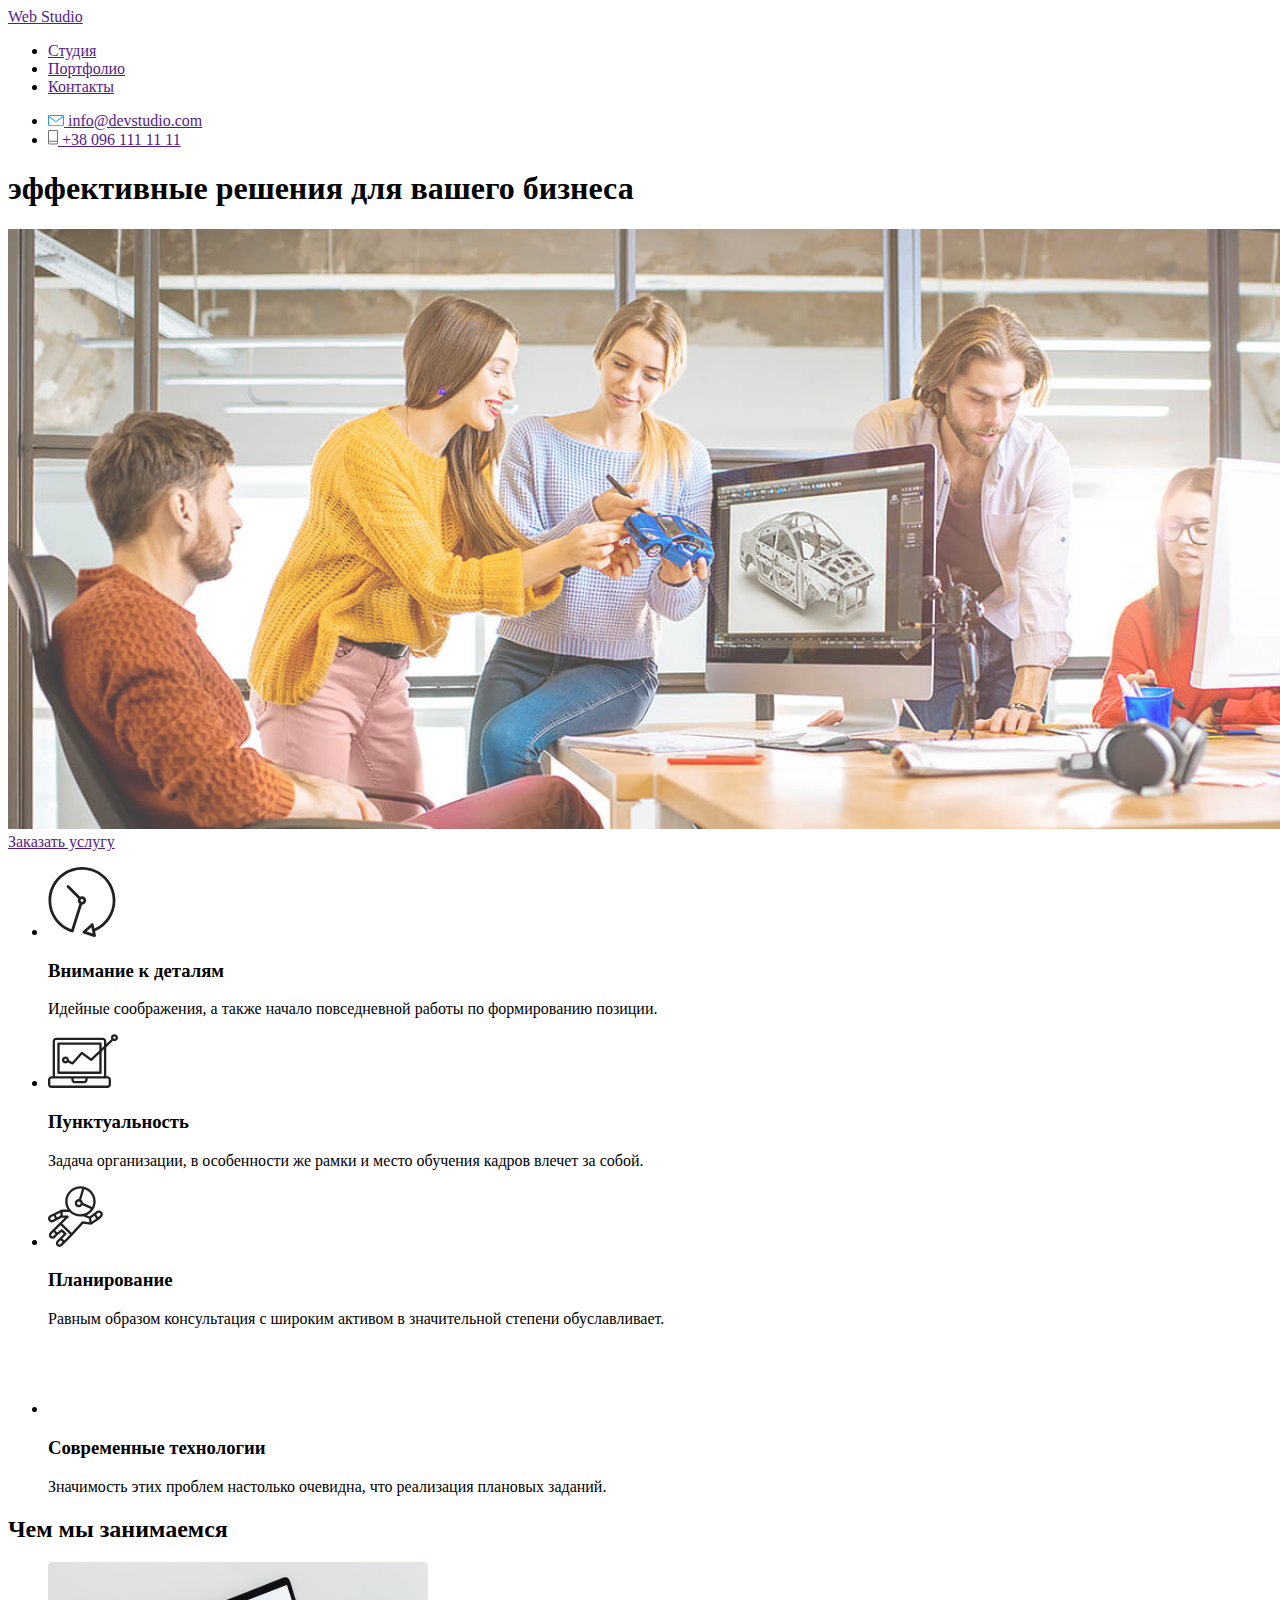
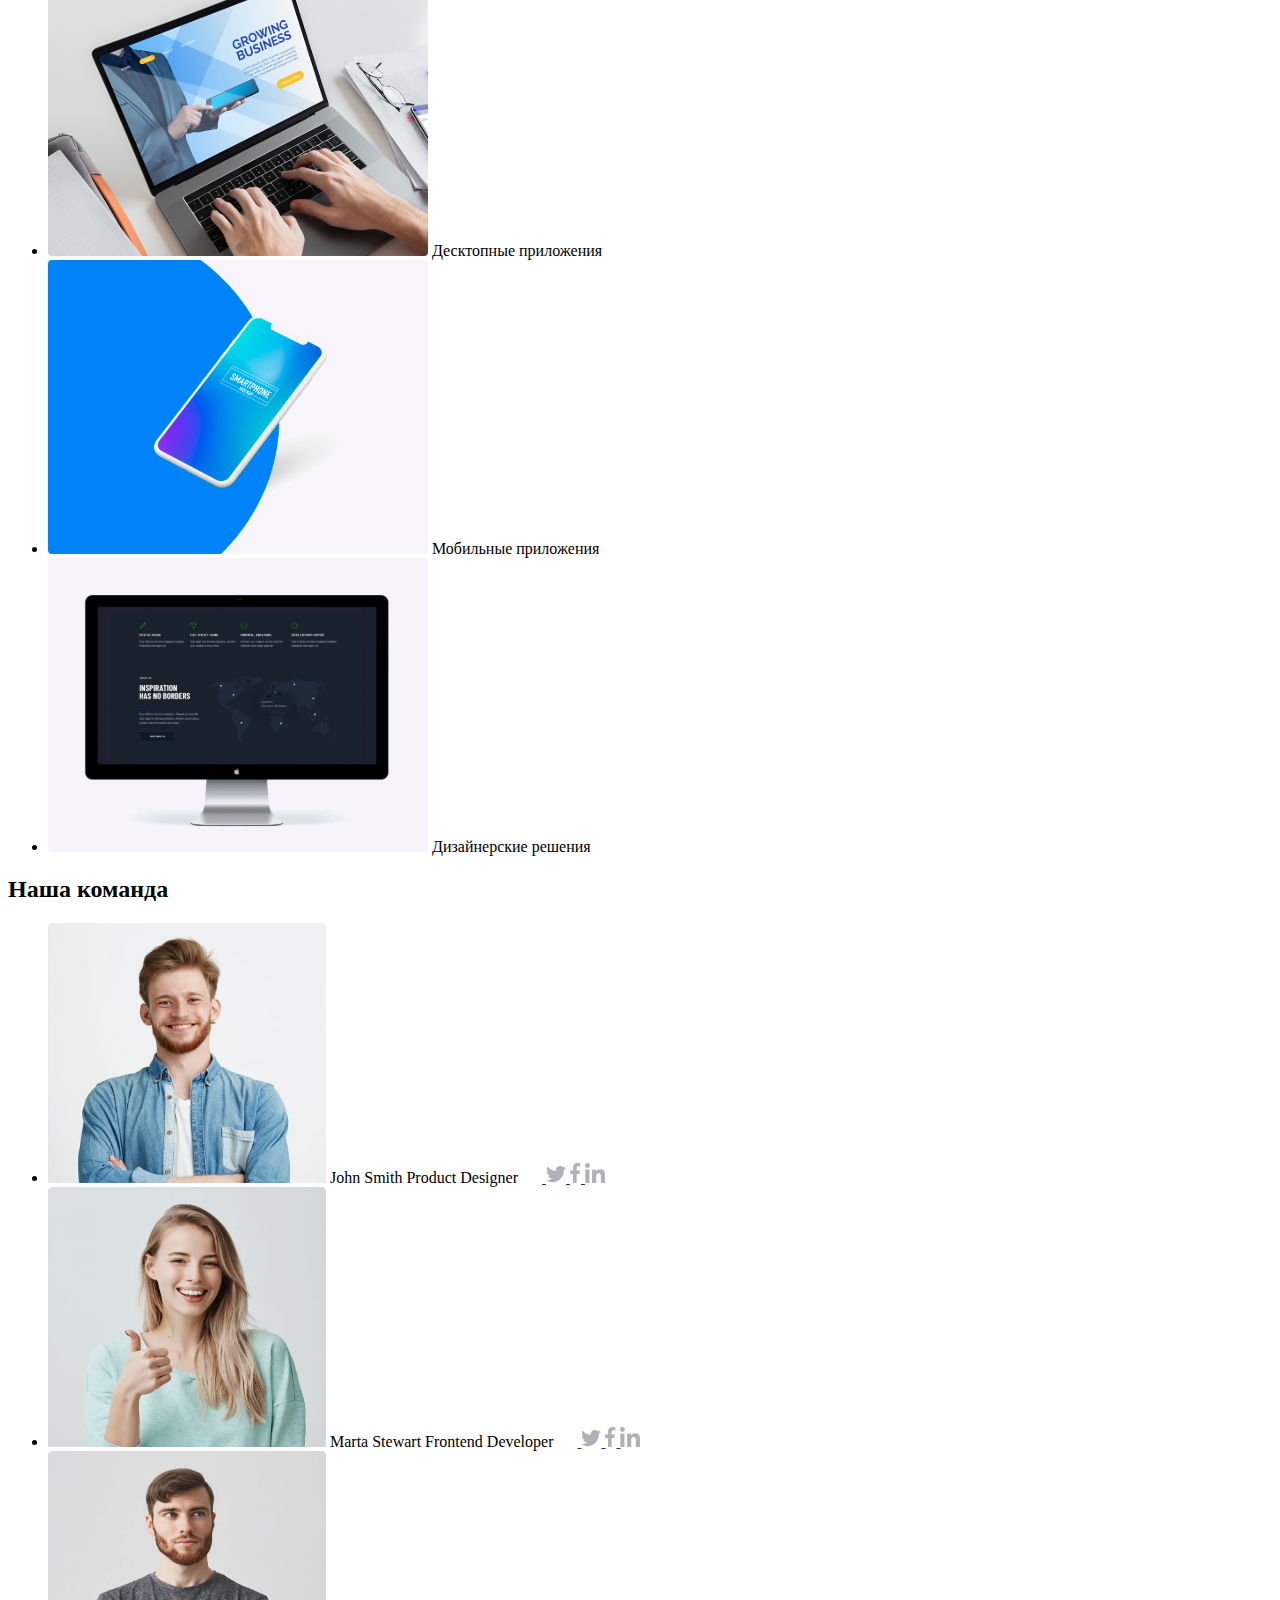
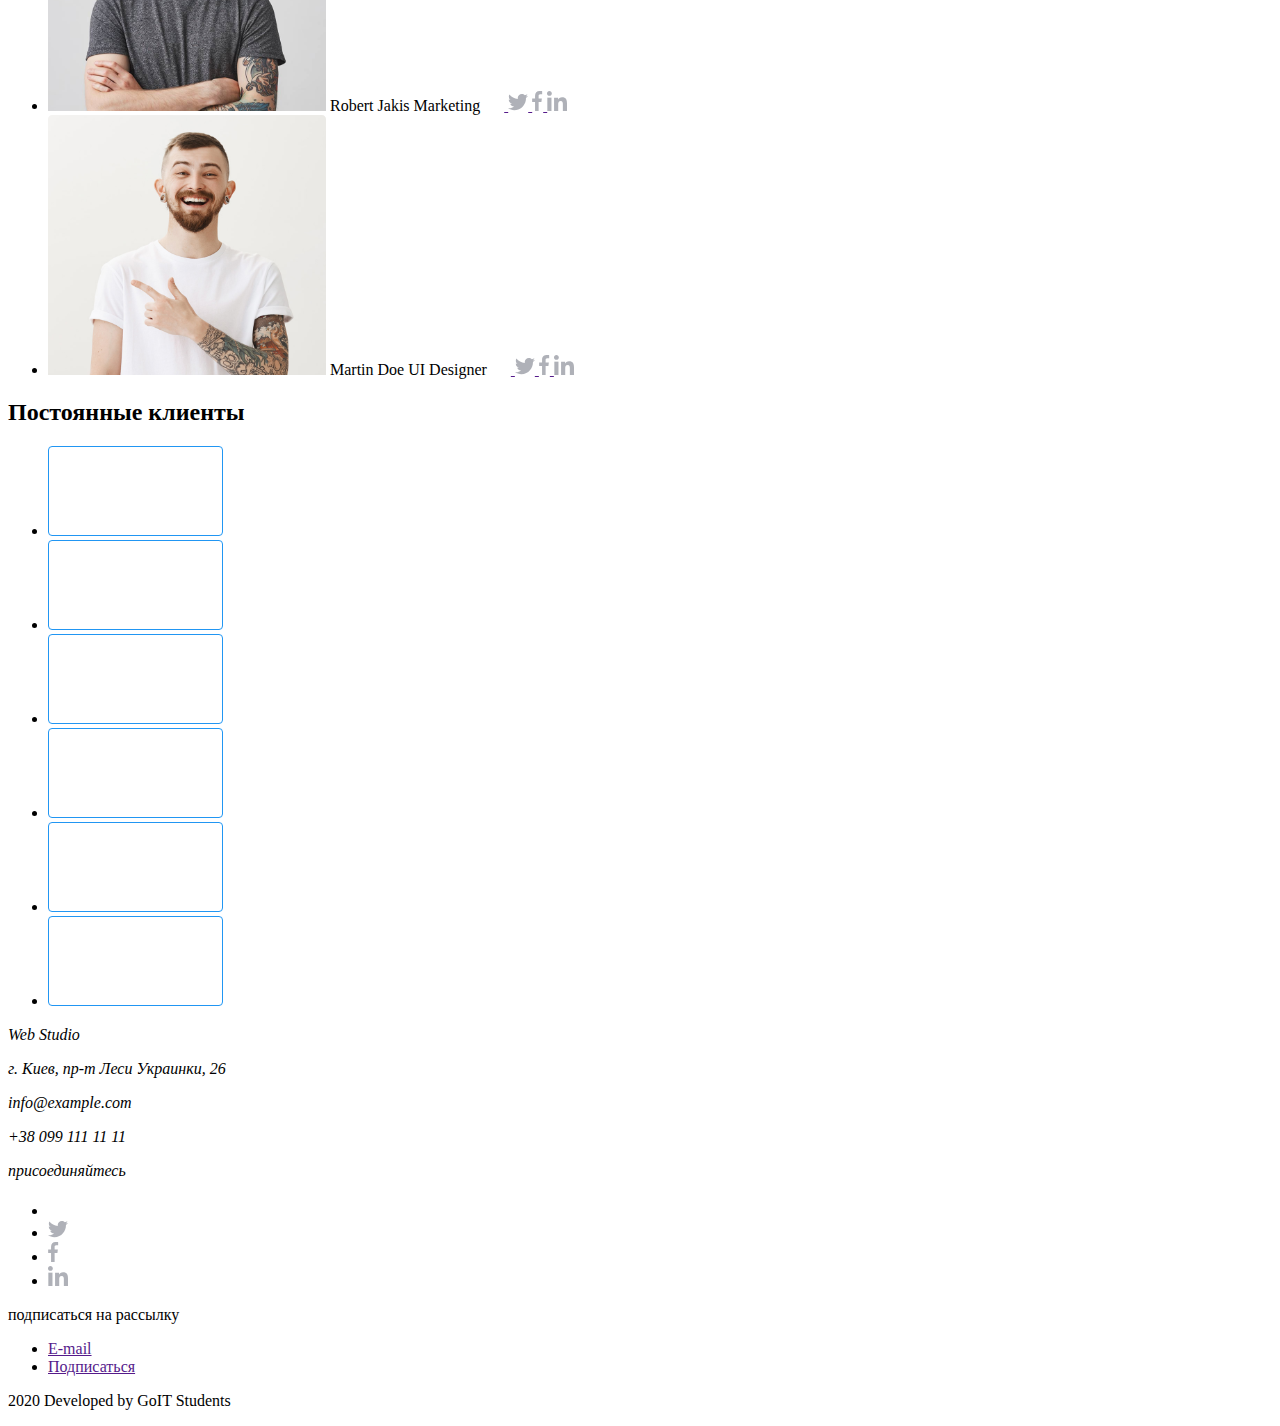
==== index.html @ 5e43d286 "дз2" ====
<!DOCTYPE html>
<html lang="ru">
  <head>
    <meta charset="UTF-8" />
    <meta name="viewport" content="width=device-width, initial-scale=1.0" />
    <title>Document</title>
  </head>
  <body>
    <header>
      <nav>
        <a href="">Web Studio</a>

        <ul>
          <li><a href="">Студия</a></li>
          <li><a href="">Портфолио</a></li>
          <li><a href="">Контакты</a></li>
        </ul>
      </nav>
      <ul>
        <li>
          <a href="">
            <img src="./image/email.svg" alt="" />
            info@devstudio.com
          </a>
        </li>
        <li>
          <a href="">
            <img src="./image/phone.svg" alt="" />
            +38 096 111 11 11
          </a>
        </li>
      </ul>
    </header>
    <main>
      <section>
        <h1>эффективные решения для вашего бизнеса</h1>
        <img src="./image/heading.svg" alt="" />
        <a href="">Заказать услугу</a>
      </section>
      <section>
        <ul>
          <li>
            <img src="./image/section3.svg" alt="" />
            <h3>Внимание к деталям</h3>
            <p>
              Идейные соображения, а также начало повседневной работы по
              формированию позиции.
            </p>
          </li>

          <li>
            <img src="./image/section4.svg" alt="" />
            <h3>Пунктуальность</h3>
            <p>
              Задача организации, в особенности же рамки и место обучения кадров
              влечет за собой.
            </p>
          </li>

          <li>
            <img src="./image/section5.svg" alt="" />
            <h3>Планирование</h3>
            <p>
              Равным образом консультация с широким активом в значительной
              степени обуславливает.
            </p>
          </li>

          <li>
            <img src="./image/section2.svg" alt="" />
            <h3>Современные технологии</h3>
            <p>
              Значимость этих проблем настолько очевидна, что реализация
              плановых заданий.
            </p>
          </li>
        </ul>
      </section>

      <section>
        <h2>Чем мы занимаемся</h2>
        <ul>
          <li><img src="./image/img1.svg" alt="" /> Десктопные приложения</li>
          <li><img src="./image/img2.svg" alt="" /> Мобильные приложения</li>
          <li><img src="./image/img3.svg" alt="" /> Дизайнерские решения</li>
        </ul>
      </section>

      <section>
        <h2>Наша команда</h2>
        <ul>
          <li>
            <img src="./image/Smith.svg" alt="" /> John Smith Product Designer
            <a href="">
              <img src="./image/instagram.svg" alt="" />
            </a>
            <a href="">
              <img src="./image/Twiter.svg" alt="" />
            </a>
            <a href="">
              <img src="./image/facebook.svg" alt="" />
            </a>
            <a href="">
              <img src="./image/linkedin.svg" alt="" />
            </a>
          </li>

          <li>
            <img src="./image/Steward.svg" alt="" /> Marta Stewart Frontend
            Developer
            <a href="">
              <img src="./image/instagram.svg" alt="" />
            </a>
            <a href="">
              <img src="./image/Twiter.svg" alt="" />
            </a>
            <a href="">
              <img src="./image/facebook.svg" alt="" />
            </a>
            <a href="">
              <img src="./image/linkedin.svg" alt="" />
            </a>
          </li>

          <li>
            <img src="./image/Jakls.svg" alt="" /> Robert Jakis Marketing
            <a href="">
              <img src="./image/instagram.svg" alt="" />
            </a>
            <a href="">
              <img src="./image/Twiter.svg" alt="" />
            </a>
            <a href="">
              <img src="./image/facebook.svg" alt="" />
            </a>
            <a href="">
              <img src="./image/linkedin.svg" alt="" />
            </a>
          </li>

          <li>
            <img src="./image/Doe.svg" alt="" /> Martin Doe UI Designer
            <a href="">
              <img src="./image/instagram.svg" alt="" />
            </a>
            <a href="">
              <img src="./image/Twiter.svg" alt="" />
            </a>
            <a href="">
              <img src="./image/facebook.svg" alt="" />
            </a>
            <a href="">
              <img src="./image/linkedin.svg" alt="" />
            </a>
          </li>
        </ul>
      </section>
      <section>
        <h2>Постоянные клиенты</h2>
        <ul>
          <li>
            <a href="">
              <img src="./image/client1.svg" alt="" />
            </a>
          </li>

          <li>
            <a href="">
              <img src="./image/client2.svg" alt="" />
            </a>
          </li>

          <li>
            <a href="">
              <img src="./image/client3.svg" alt="" />
            </a>
          </li>

          <li>
            <a href="">
              <img src="./image/client4.svg" alt="" />
            </a>
          </li>

          <li>
            <a href="">
              <img src="./image/client5.svg" alt="" />
            </a>
          </li>

          <li>
            <a href="">
              <img src="./image/client6.svg" alt="" />
            </a>
          </li>
        </ul>
      </section>
    </main>

    <footer>
      <address>
        Web Studio
        <p>г. Киев, пр-т Леси Украинки, 26</p>
        <p>info@example.com</p>
        <p>+38 099 111 11 11</p>

        <p>присоединяйтесь</p>
        <ul>
          <li>
            <a href="">
              <img src="./image/instagram.svg" alt="" />
            </a>
          </li>

          <li>
            <a href="">
              <img src="./image/Twiter.svg" alt="" />
            </a>
          </li>

          <li>
            <a href="">
              <img src="./image/facebook.svg" alt="" />
            </a>
          </li>

          <li>
            <a href="">
              <img src="./image/linkedin.svg" alt="" />
            </a>
          </li>
        </ul>
      </address>

      <p>подписаться на рассылку</p>
      <ul>
        <li>
          <a href="">E-mail</a>
        </li>

        <li>
          <a href="">Подписаться</a>
        </li>
      </ul>

      <p>2020 Developed by GoIT Students</p>
    </footer>
  </body>
</html>
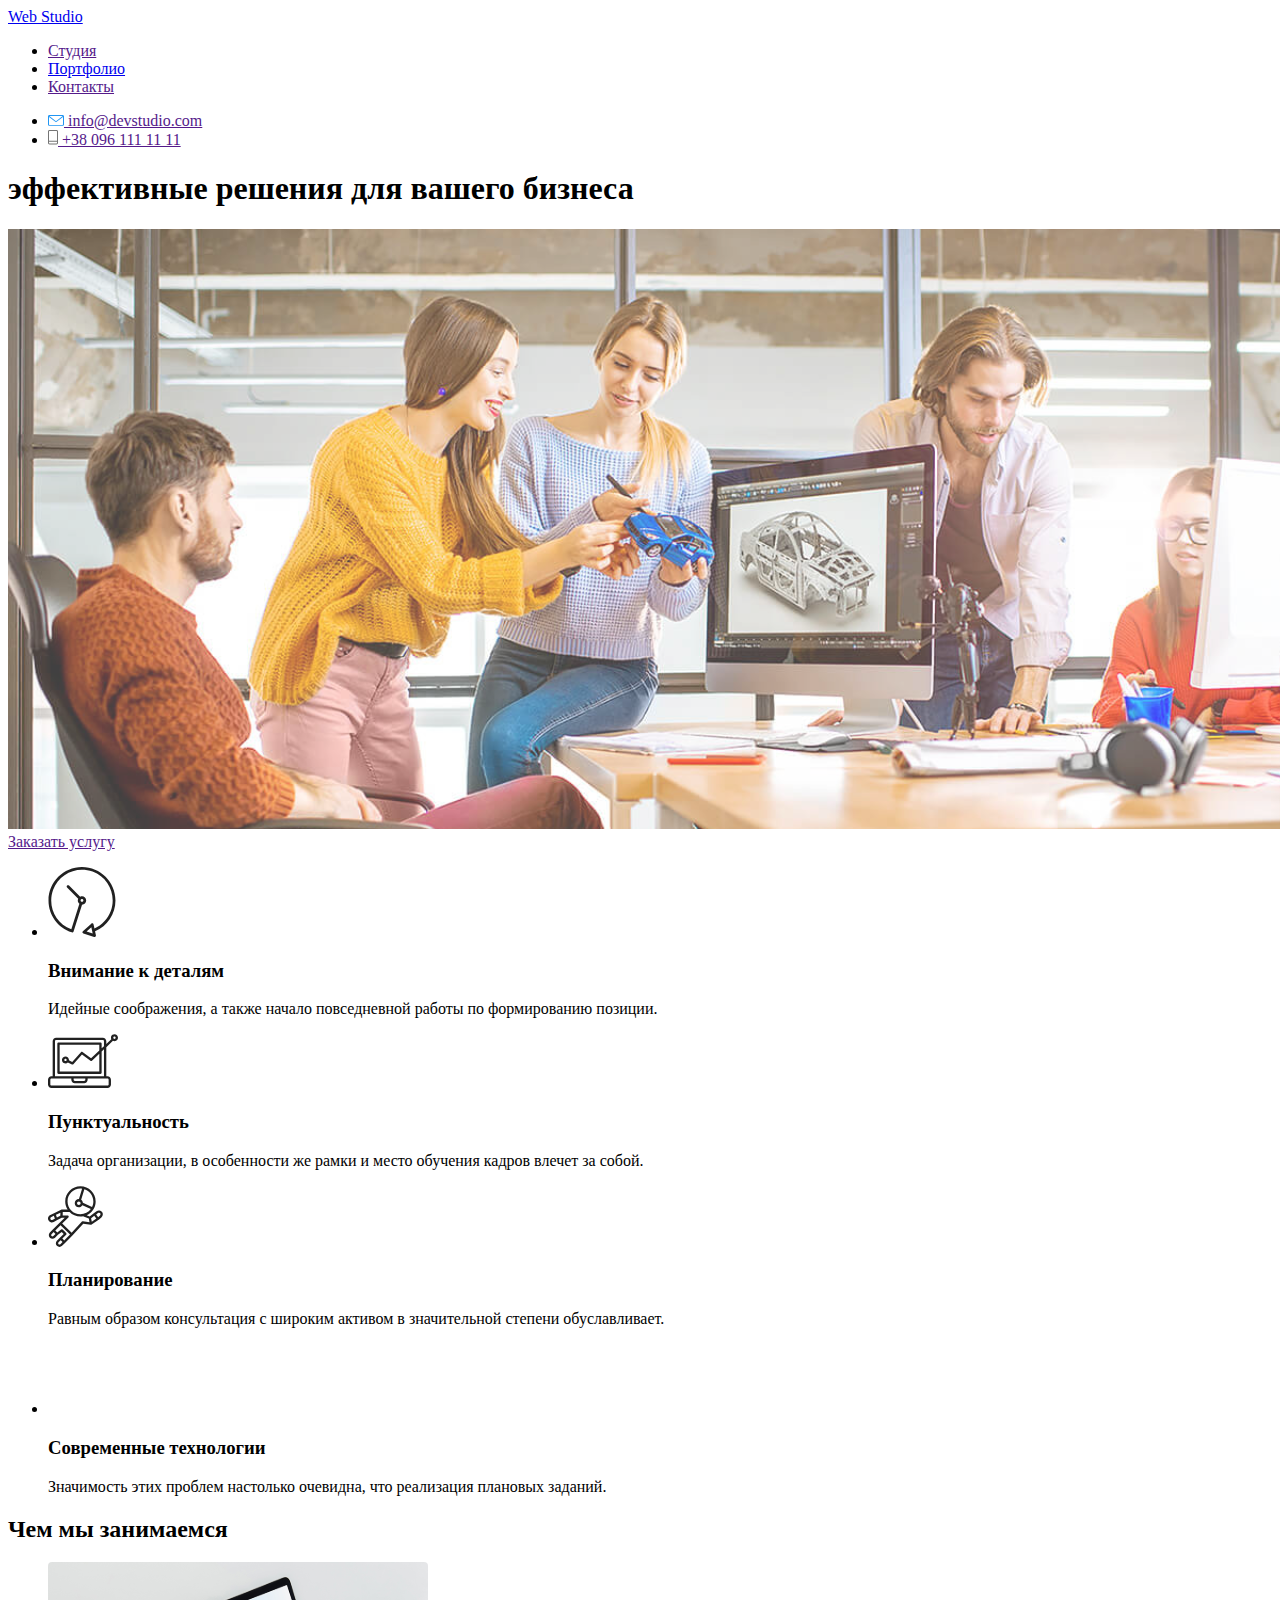
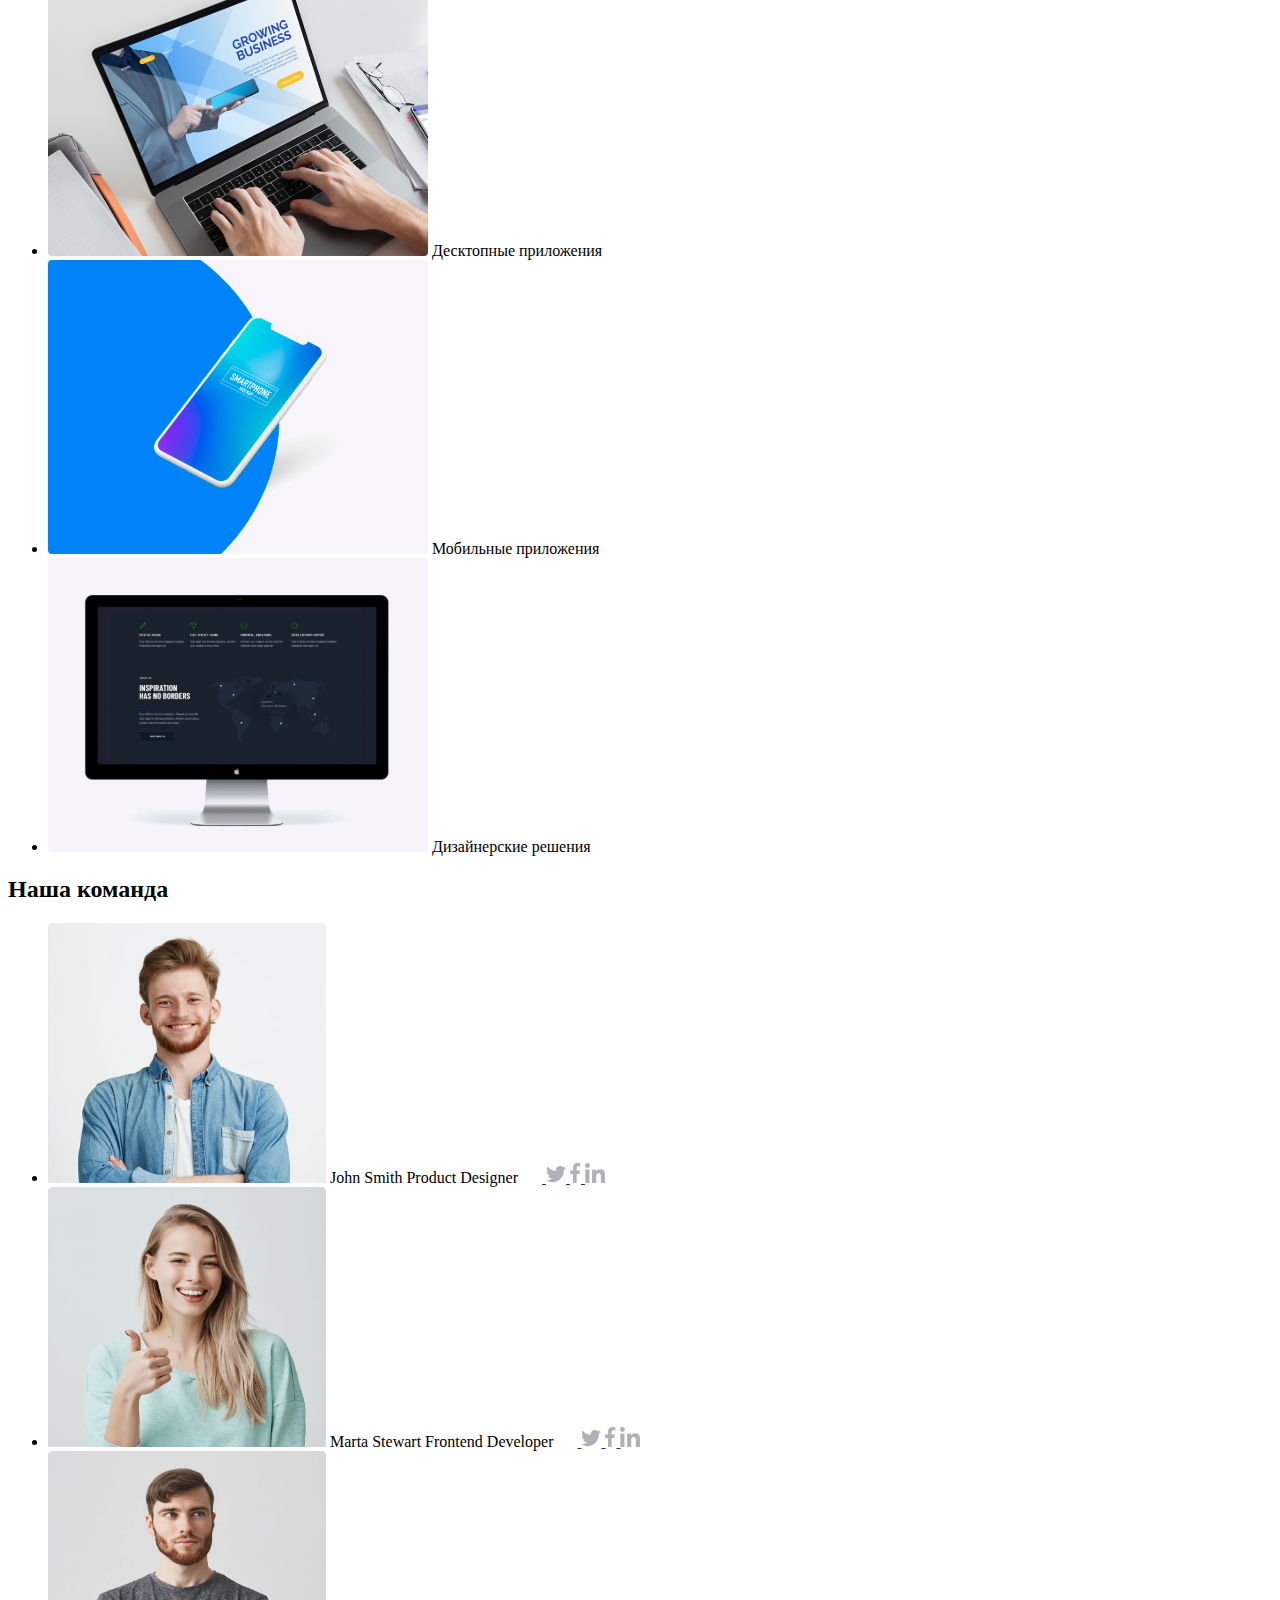
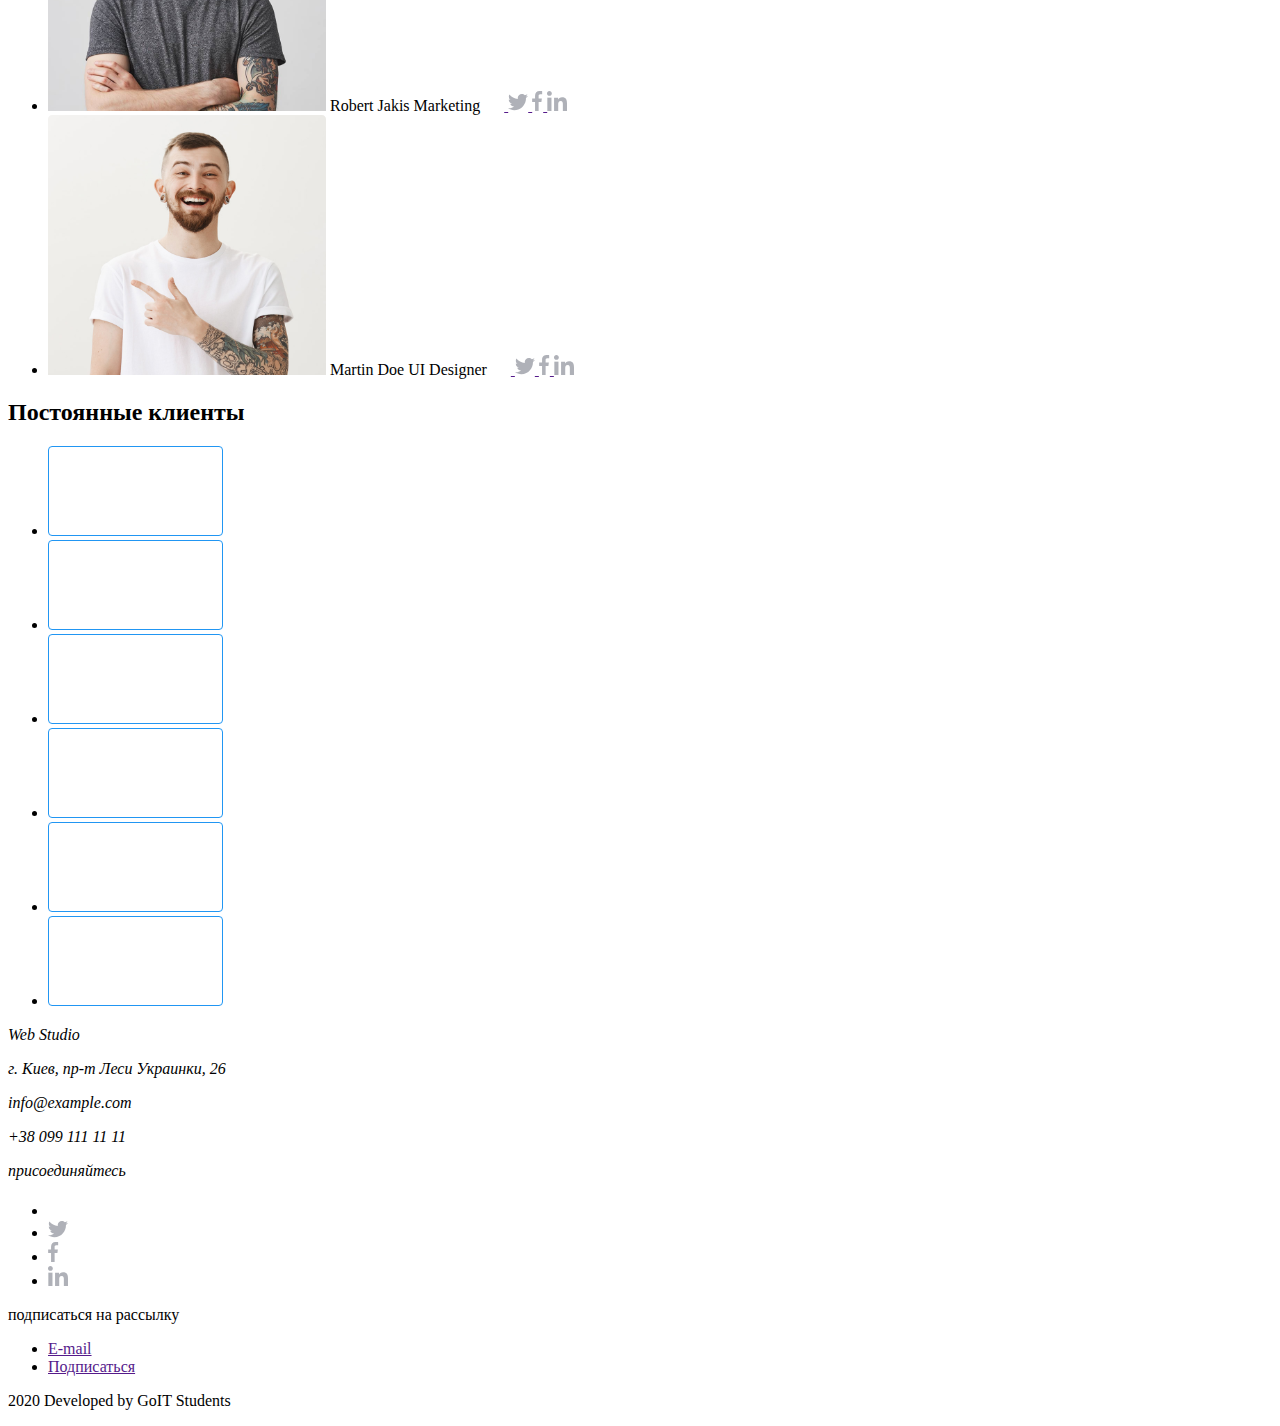
==== commit de5fcb31: "додав зторінку портфоліо" ====
--- a/index.html
+++ b/index.html
@@ -8,11 +8,11 @@
   <body>
     <header>
       <nav>
-        <a href="">Web Studio</a>
+        <a href="./index.html">Web Studio</a>
 
         <ul>
           <li><a href="">Студия</a></li>
-          <li><a href="">Портфолио</a></li>
+          <li><a href="./portfolio.html">Портфолио</a></li>
           <li><a href="">Контакты</a></li>
         </ul>
       </nav>
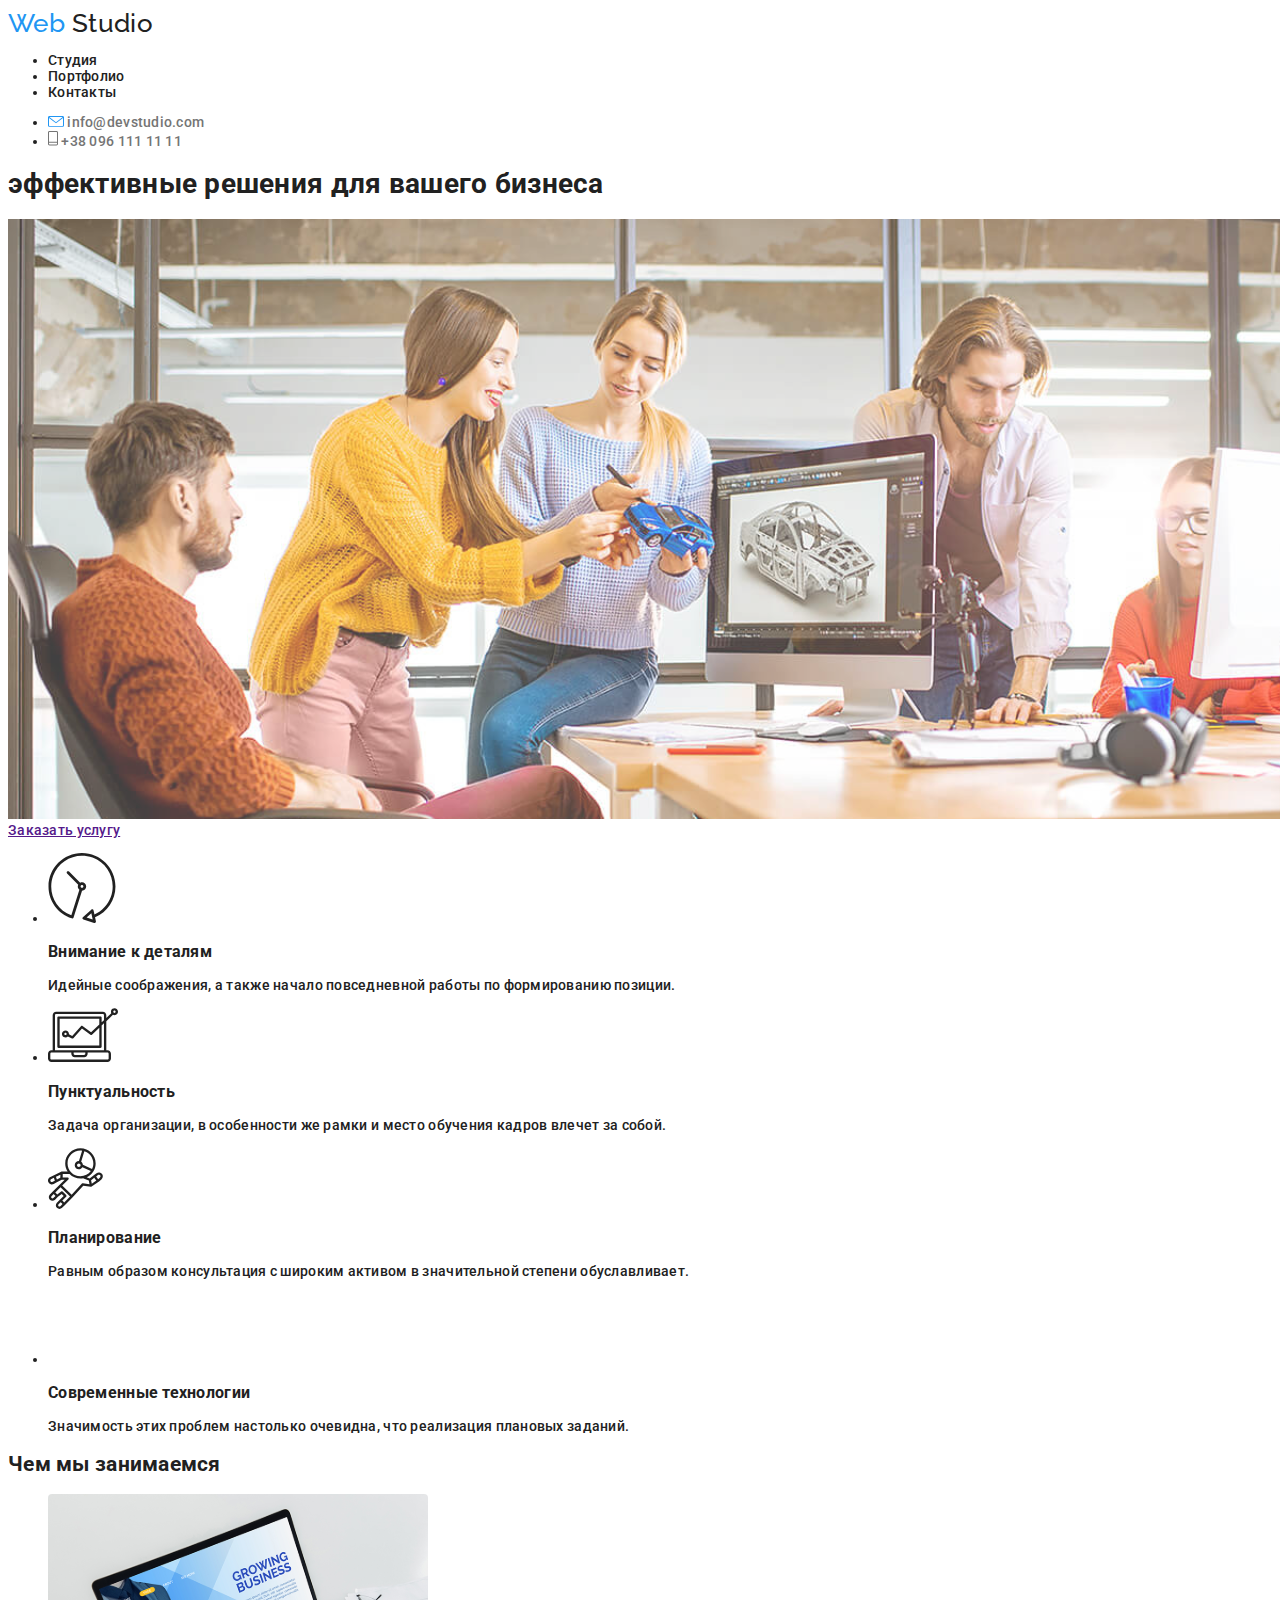
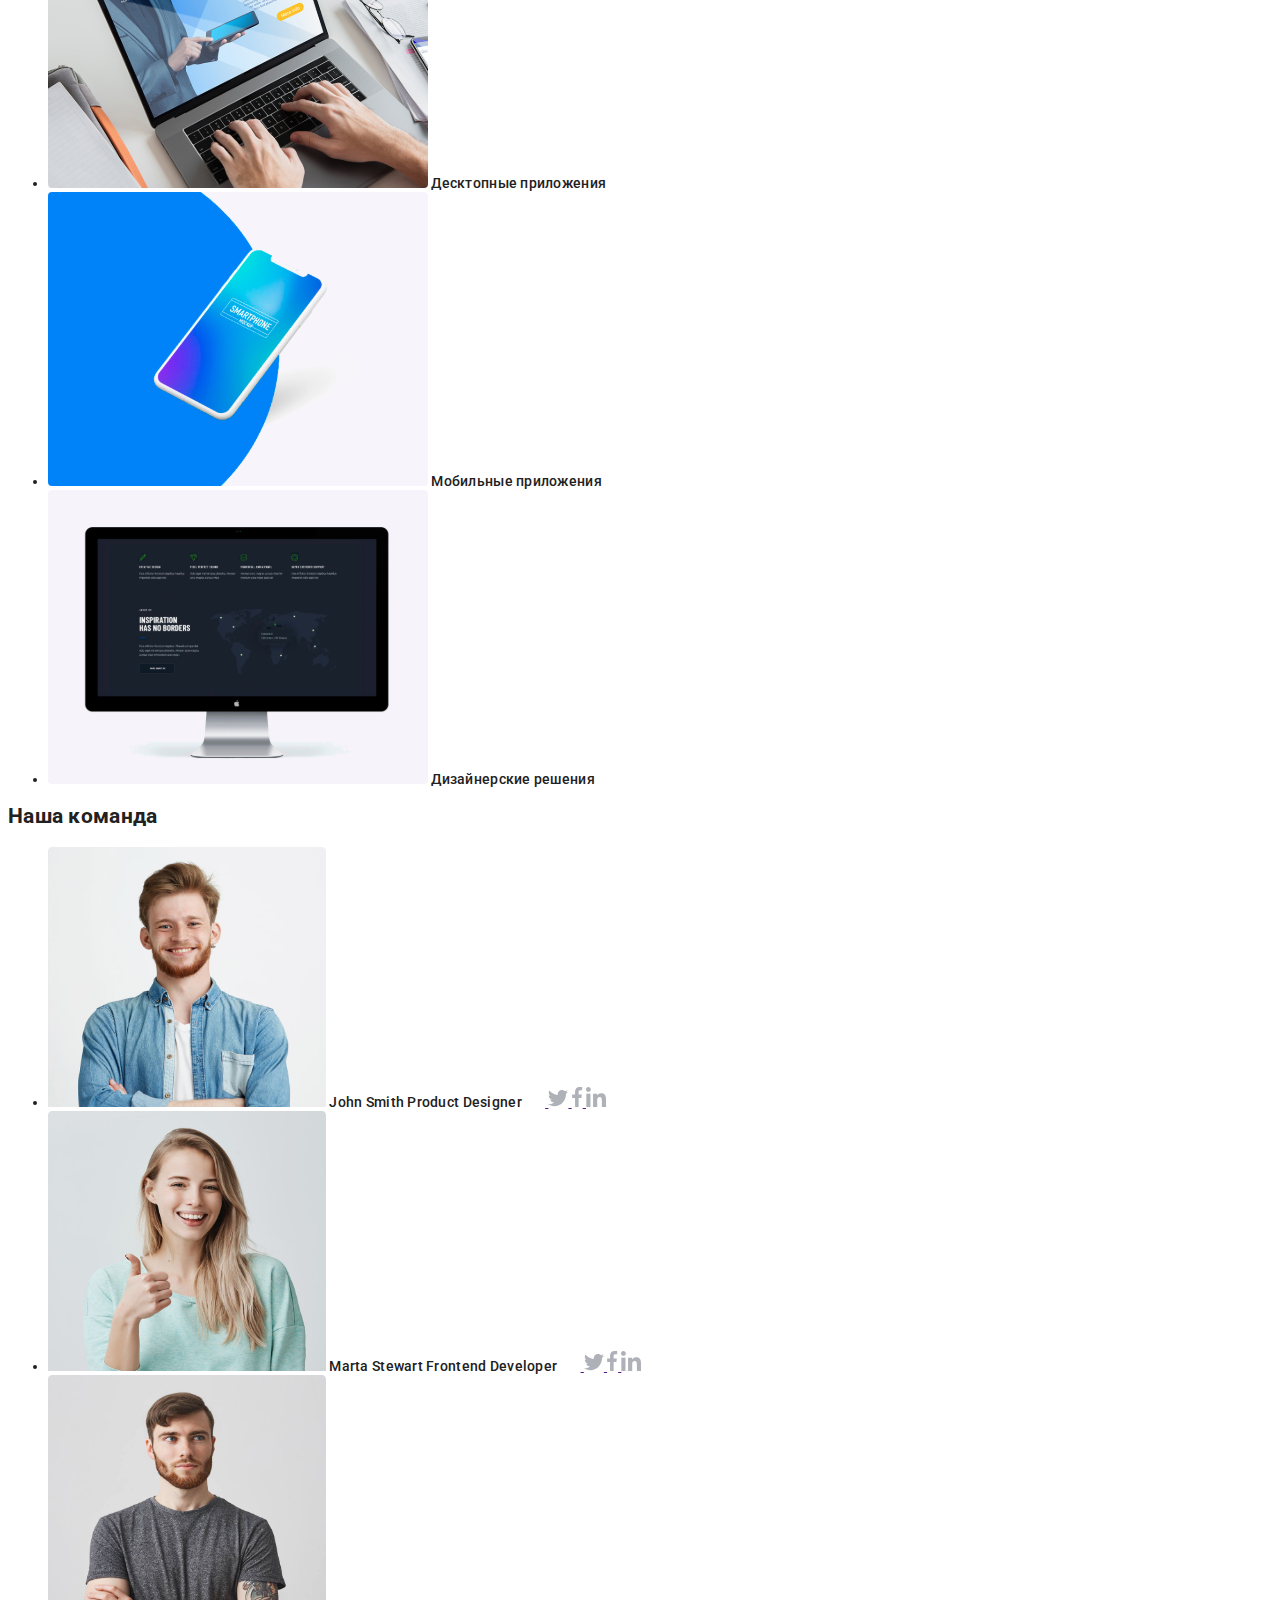
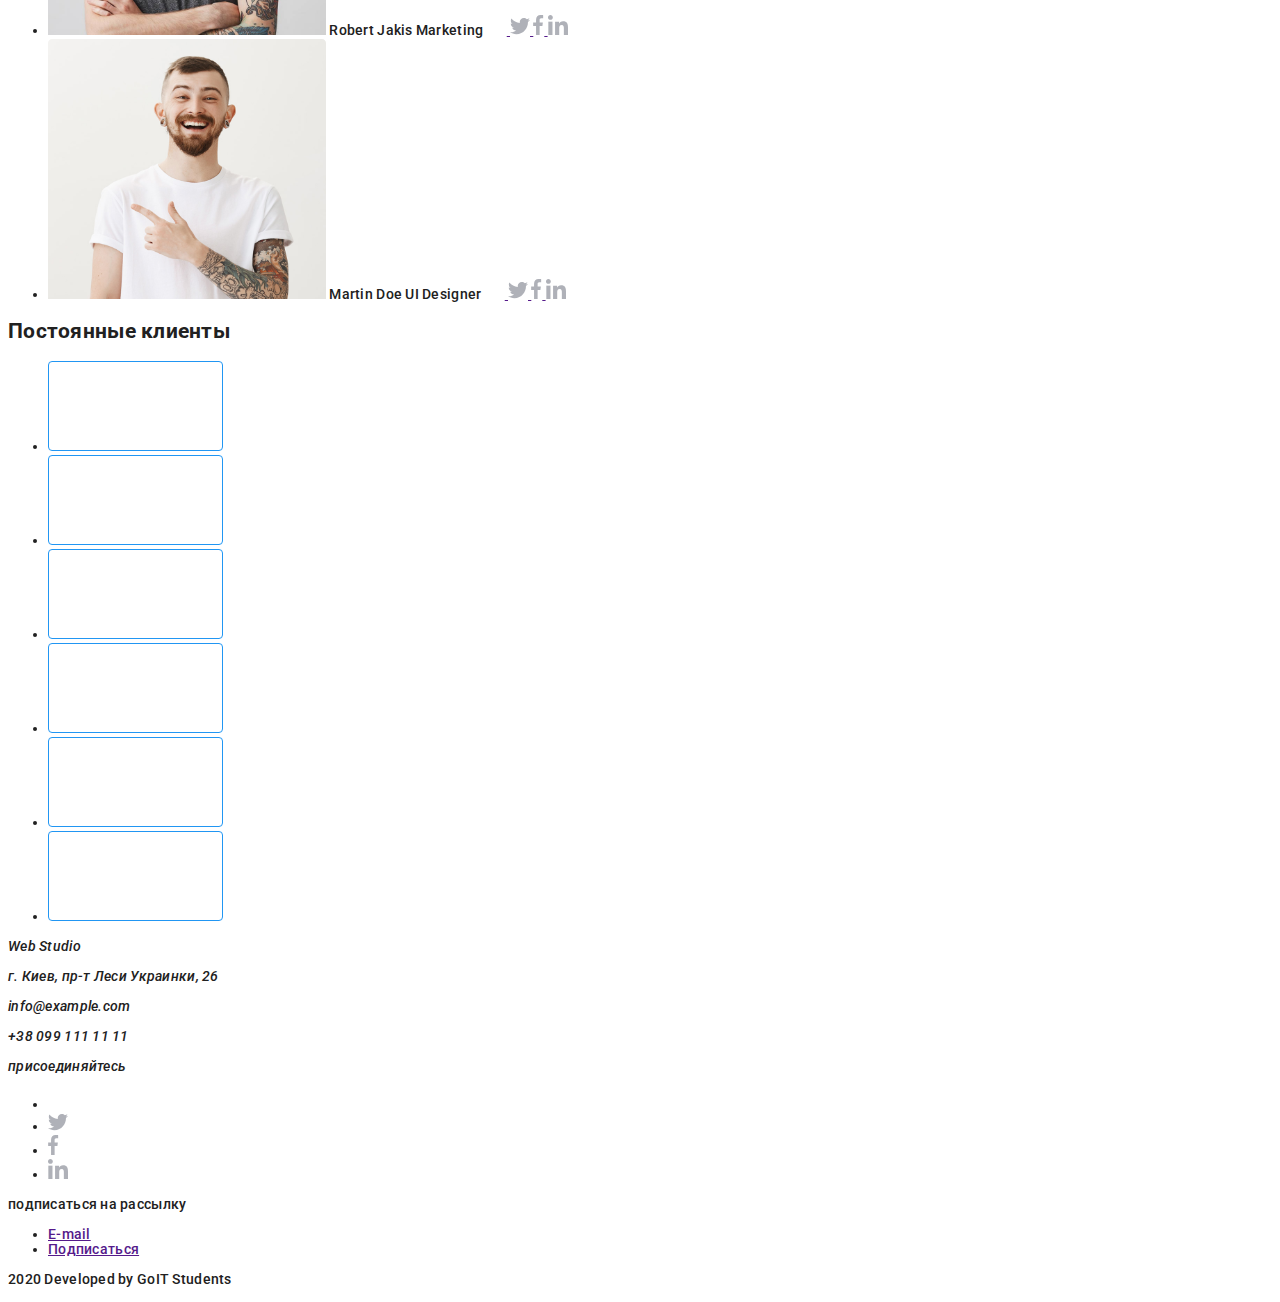
==== commit 71a9d63e: "css шапка" ====
--- a/index.html
+++ b/index.html
@@ -4,27 +4,35 @@
     <meta charset="UTF-8" />
     <meta name="viewport" content="width=device-width, initial-scale=1.0" />
     <title>Document</title>
+    <link
+      href="https://fonts.googleapis.com/css2?family=Raleway:wght@700&family=Roboto:wght@400;500;700&display=swap"
+      rel="stylesheet"
+    />
+
+    <link rel="stylesheet" href="./css/styles.css" />
   </head>
   <body>
     <header>
       <nav>
-        <a href="./index.html">Web Studio</a>
-
-        <ul>
-          <li><a href="">Студия</a></li>
-          <li><a href="./portfolio.html">Портфолио</a></li>
-          <li><a href="">Контакты</a></li>
+        <a class="logo" href="./index.html" class="logo">
+          <span class="web">Web</span> Studio
+        </a>
+
+        <ul class="site-nav list">
+          <li><a href="" class="link">Студия</a></li>
+          <li><a href="./portfolio.html" class="link">Портфолио</a></li>
+          <li><a href="" class="link">Контакты</a></li>
         </ul>
       </nav>
-      <ul>
-        <li>
-          <a href="">
+      <ul class="auth-nav list">
+        <li>
+          <a href="" class="link">
             <img src="./image/email.svg" alt="" />
             info@devstudio.com
           </a>
         </li>
         <li>
-          <a href="">
+          <a href="" class="link">
             <img src="./image/phone.svg" alt="" />
             +38 096 111 11 11
           </a>
--- a/css/styles.css
+++ b/css/styles.css
@@ -0,0 +1,76 @@
+/* цвета
+основной текст заготовков #212121
+ текст #757575
+ цвет логотипа #2196F3
+ цвет акцент #2196F3*/
+
+:root {
+  --logo-color: #212121;
+  --logo-span: #2196f3;
+  --colore-heading: #212121;
+  --colore-text: #757575;
+  --colore-backgraund: #e5e5e5;
+  --colore-focus: #2196f3;
+  --colore-auth-nav: #757575;
+}
+/* font-family: Roboto;
+font-style: normal;
+font-weight: 500;
+font-size: 14px;
+line-height: 16px;
+letter-spacing: 0.02em; */
+
+body {
+  color: var(--colore-heading);
+  font-family: Roboto, cursive;
+  letter-spacing: 0.02em;
+  font-weight: 500;
+  font-size: 14px;
+  line-height: 1.14;
+}
+/* логотип */
+.logo {
+  color: var(--logo-color);
+  font-family: Raleway, cursive;
+
+  font-size: 26px;
+  font-style: 700;
+  line-height: 1.19;
+  text-decoration: none;
+}
+.logo > span {
+  color: var(--logo-span);
+}
+/* навигация */
+/* font-family: Roboto;
+font-style: normal;
+font-weight: 500;
+font-size: 14px;
+line-height: 16px;
+letter-spacing: 0.02em; */
+
+.site-nav .link {
+  color: var(--colore-heading);
+  font-weight: 500;
+  font-size: 14px;
+  line-height: 1.14;
+  letter-spacing: 0.02em;
+  text-decoration: none;
+}
+.site-nav .link:hover,
+.site-nav .link:focus {
+  color: var(--colore-focus);
+}
+
+.auth-nav .link {
+  color: var(--colore-auth-nav);
+  font-weight: 500;
+  font-size: 14px;
+  line-height: 1.14;
+  letter-spacing: 0.02em;
+  text-decoration: none;
+}
+.auth-nav .link:hover,
+.auth-nav .link:focus {
+  color: var(--colore-focus);
+}
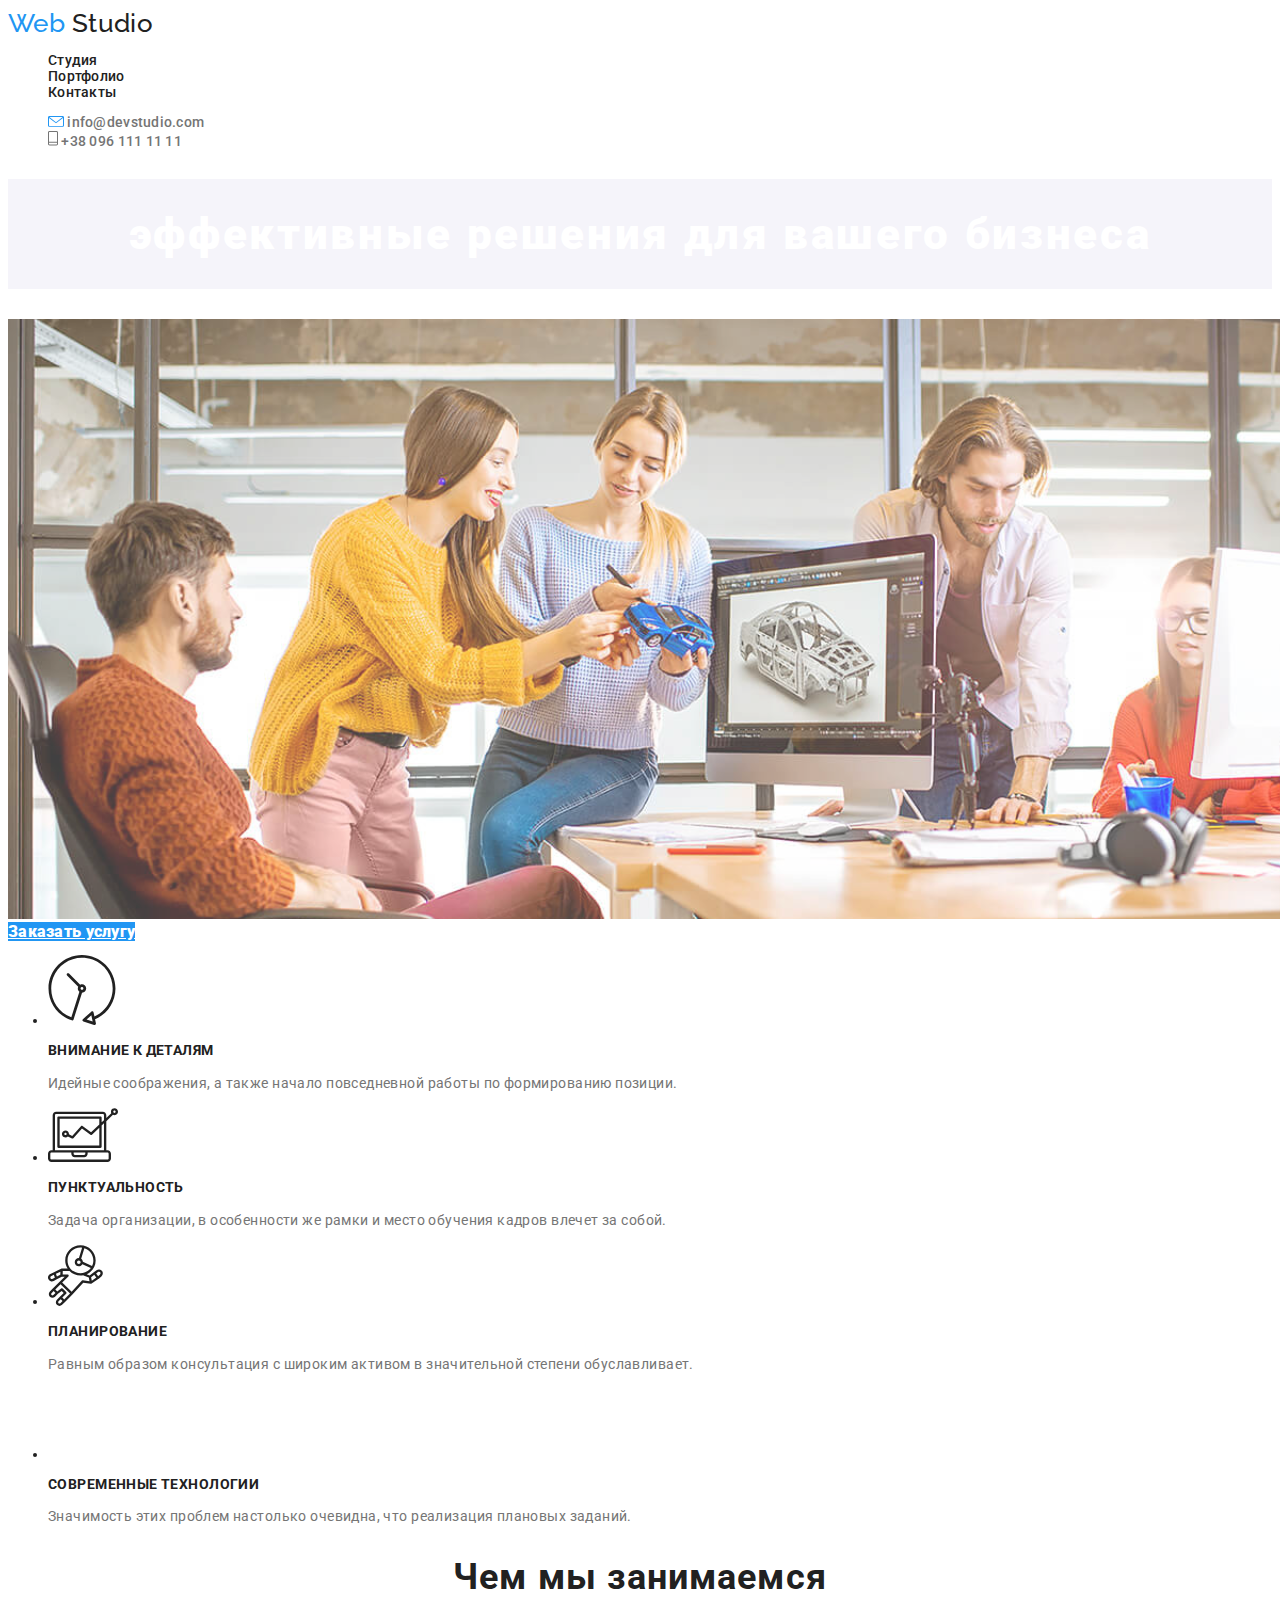
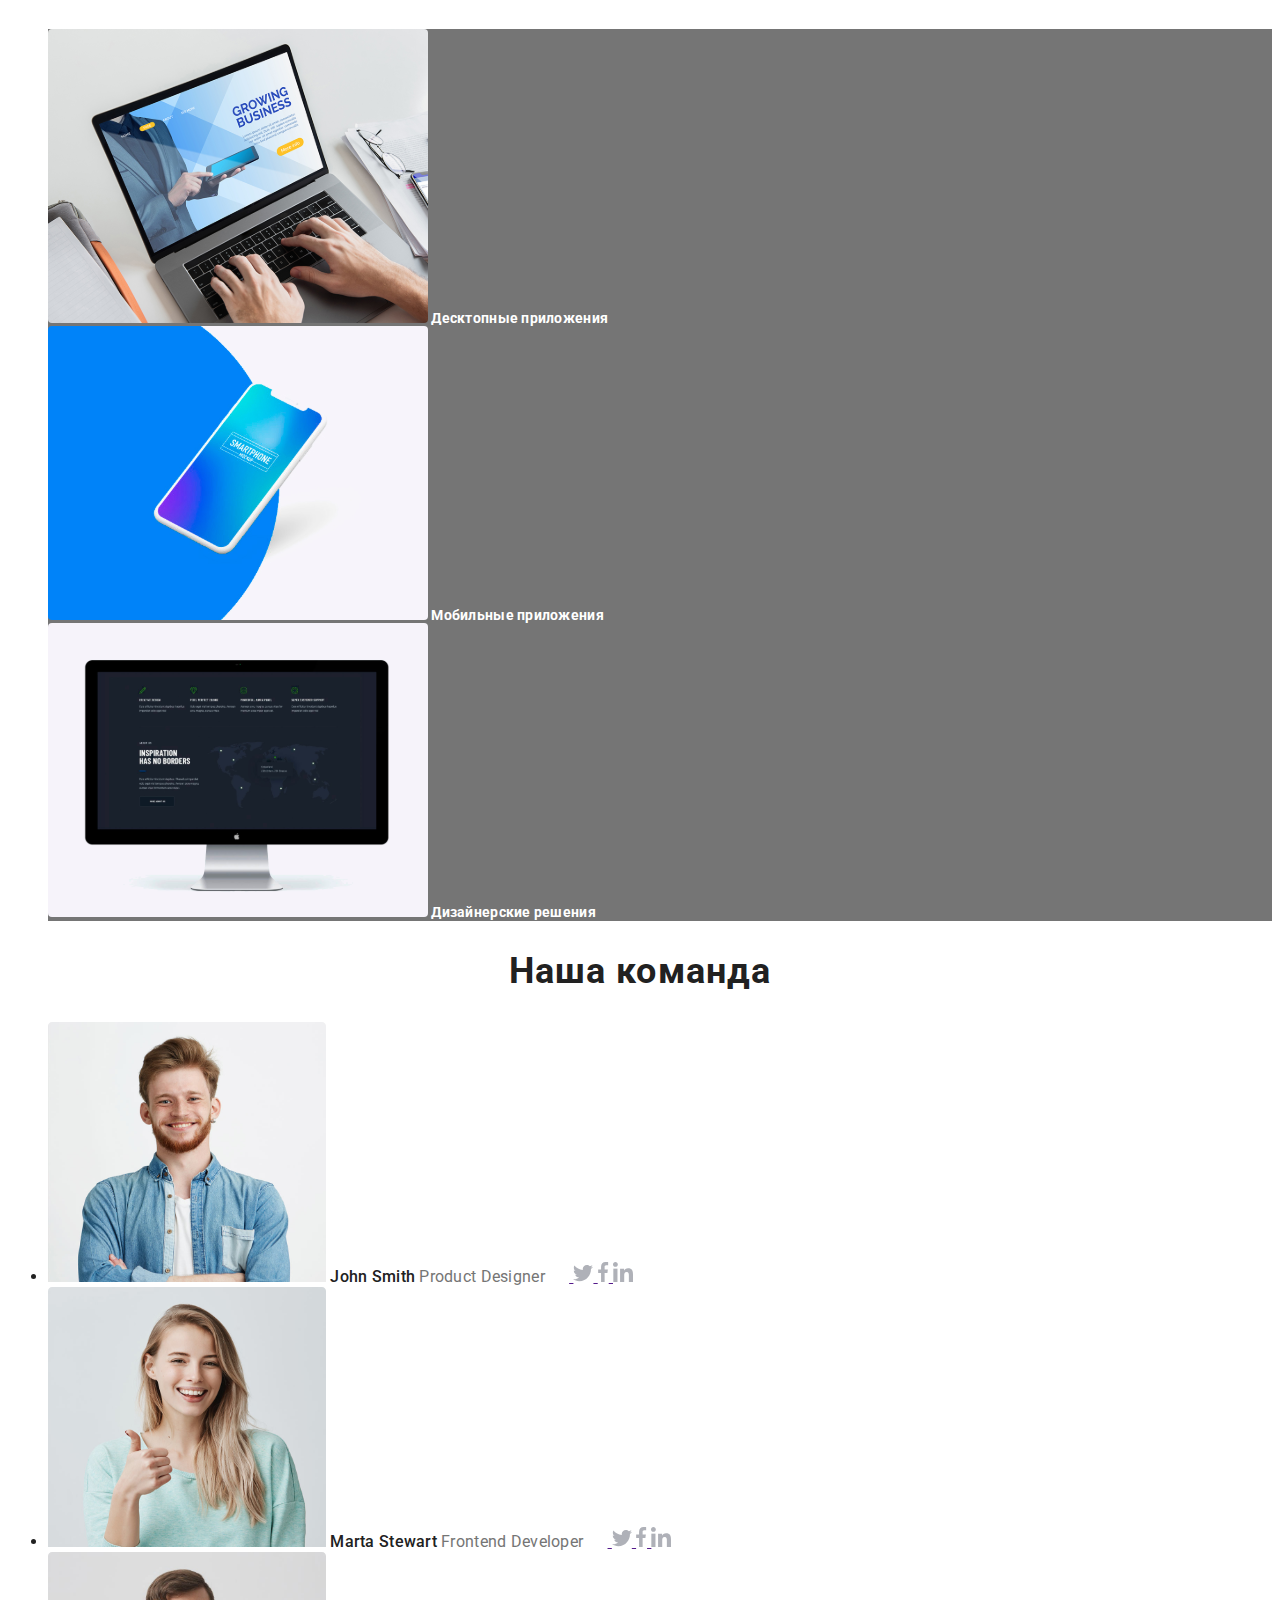
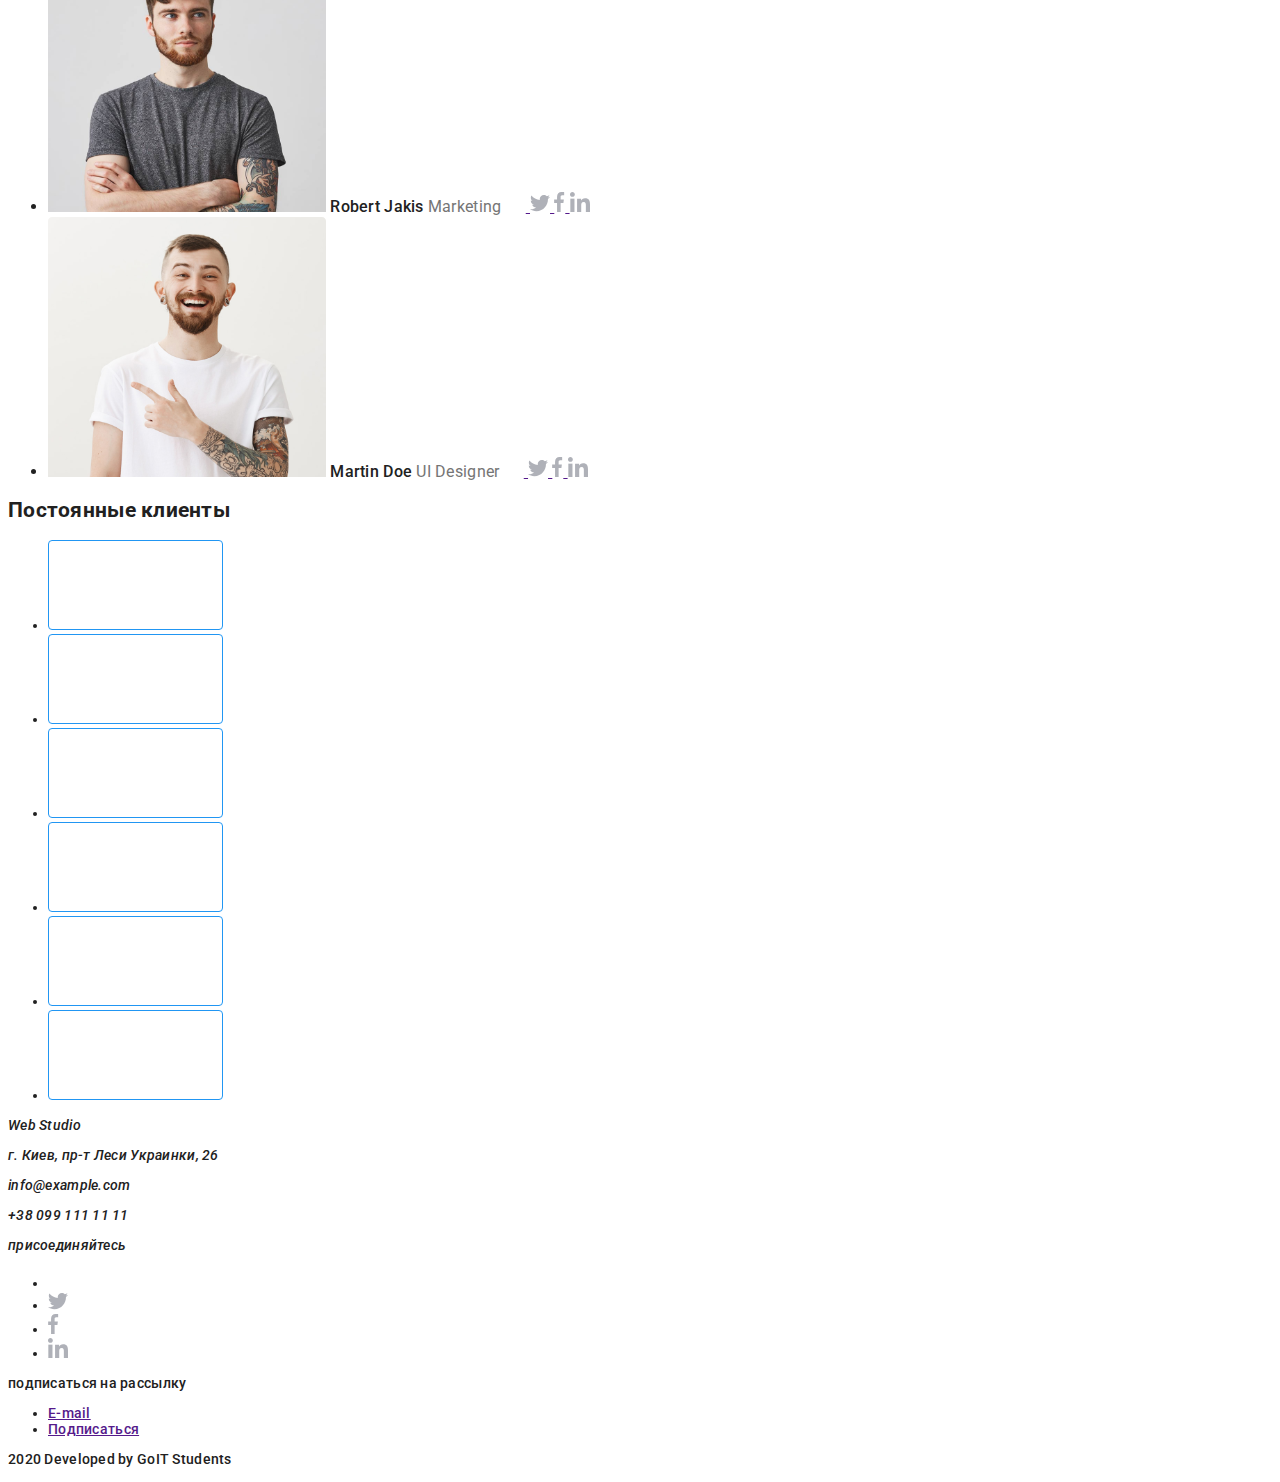
==== commit 71e1c5ce: "форматировал команда" ====
--- a/index.html
+++ b/index.html
@@ -40,17 +40,17 @@
       </ul>
     </header>
     <main>
-      <section>
-        <h1>эффективные решения для вашего бизнеса</h1>
+      <section class="hero">
+        <h1 class="hero-text">эффективные решения для вашего бизнеса</h1>
         <img src="./image/heading.svg" alt="" />
-        <a href="">Заказать услугу</a>
-      </section>
-      <section>
+        <a href="" class="hero-button">Заказать услугу</a>
+      </section>
+      <section class="section">
         <ul>
           <li>
             <img src="./image/section3.svg" alt="" />
-            <h3>Внимание к деталям</h3>
-            <p>
+            <h3 class="section-heading">Внимание к деталям</h3>
+            <p class="section-text">
               Идейные соображения, а также начало повседневной работы по
               формированию позиции.
             </p>
@@ -58,8 +58,8 @@
 
           <li>
             <img src="./image/section4.svg" alt="" />
-            <h3>Пунктуальность</h3>
-            <p>
+            <h3 class="section-heading">Пунктуальность</h3>
+            <p class="section-text">
               Задача организации, в особенности же рамки и место обучения кадров
               влечет за собой.
             </p>
@@ -67,8 +67,8 @@
 
           <li>
             <img src="./image/section5.svg" alt="" />
-            <h3>Планирование</h3>
-            <p>
+            <h3 class="section-heading">Планирование</h3>
+            <p class="section-text">
               Равным образом консультация с широким активом в значительной
               степени обуславливает.
             </p>
@@ -76,8 +76,8 @@
 
           <li>
             <img src="./image/section2.svg" alt="" />
-            <h3>Современные технологии</h3>
-            <p>
+            <h3 class="section-heading">Современные технологии</h3>
+            <p class="section-text">
               Значимость этих проблем настолько очевидна, что реализация
               плановых заданий.
             </p>
@@ -85,69 +85,79 @@
         </ul>
       </section>
 
-      <section>
-        <h2>Чем мы занимаемся</h2>
-        <ul>
-          <li><img src="./image/img1.svg" alt="" /> Десктопные приложения</li>
-          <li><img src="./image/img2.svg" alt="" /> Мобильные приложения</li>
-          <li><img src="./image/img3.svg" alt="" /> Дизайнерские решения</li>
-        </ul>
-      </section>
-
-      <section>
-        <h2>Наша команда</h2>
-        <ul>
-          <li>
-            <img src="./image/Smith.svg" alt="" /> John Smith Product Designer
-            <a href="">
-              <img src="./image/instagram.svg" alt="" />
-            </a>
-            <a href="">
-              <img src="./image/Twiter.svg" alt="" />
-            </a>
-            <a href="">
-              <img src="./image/facebook.svg" alt="" />
-            </a>
-            <a href="">
-              <img src="./image/linkedin.svg" alt="" />
-            </a>
-          </li>
-
-          <li>
-            <img src="./image/Steward.svg" alt="" /> Marta Stewart Frontend
-            Developer
-            <a href="">
-              <img src="./image/instagram.svg" alt="" />
-            </a>
-            <a href="">
-              <img src="./image/Twiter.svg" alt="" />
-            </a>
-            <a href="">
-              <img src="./image/facebook.svg" alt="" />
-            </a>
-            <a href="">
-              <img src="./image/linkedin.svg" alt="" />
-            </a>
-          </li>
-
-          <li>
-            <img src="./image/Jakls.svg" alt="" /> Robert Jakis Marketing
-            <a href="">
-              <img src="./image/instagram.svg" alt="" />
-            </a>
-            <a href="">
-              <img src="./image/Twiter.svg" alt="" />
-            </a>
-            <a href="">
-              <img src="./image/facebook.svg" alt="" />
-            </a>
-            <a href="">
-              <img src="./image/linkedin.svg" alt="" />
-            </a>
-          </li>
-
-          <li>
-            <img src="./image/Doe.svg" alt="" /> Martin Doe UI Designer
+      <section class="section-work">
+        <h2 class="heading">Чем мы занимаемся</h2>
+        <ul>
+          <li class="title">
+            <img src="./image/img1.svg" alt="" /> Десктопные приложения
+          </li>
+          <li class="title">
+            <img src="./image/img2.svg" alt="" /> Мобильные приложения
+          </li>
+          <li class="title">
+            <img src="./image/img3.svg" alt="" /> Дизайнерские решения
+          </li>
+        </ul>
+      </section>
+
+      <section class="section-team">
+        <h2 class="heading">Наша команда</h2>
+        <ul>
+          <li class="people">
+            <img src="./image/Smith.svg" alt="" />
+            John Smith <span> Product Designer</span>
+            <a href="">
+              <img src="./image/instagram.svg" alt="" />
+            </a>
+            <a href="">
+              <img src="./image/Twiter.svg" alt="" />
+            </a>
+            <a href="">
+              <img src="./image/facebook.svg" alt="" />
+            </a>
+            <a href="">
+              <img src="./image/linkedin.svg" alt="" />
+            </a>
+          </li>
+
+          <li class="people">
+            <img src="./image/Steward.svg" alt="" />
+            Marta Stewart<span> Frontend Developer</span>
+            <a href="">
+              <img src="./image/instagram.svg" alt="" />
+            </a>
+            <a href="">
+              <img src="./image/Twiter.svg" alt="" />
+            </a>
+            <a href="">
+              <img src="./image/facebook.svg" alt="" />
+            </a>
+            <a href="">
+              <img src="./image/linkedin.svg" alt="" />
+            </a>
+          </li>
+
+          <li class="people">
+            <img src="./image/Jakls.svg" alt="" />
+            Robert Jakis <span>Marketing</span>
+            <a href="">
+              <img src="./image/instagram.svg" alt="" />
+            </a>
+            <a href="">
+              <img src="./image/Twiter.svg" alt="" />
+            </a>
+            <a href="">
+              <img src="./image/facebook.svg" alt="" />
+            </a>
+            <a href="">
+              <img src="./image/linkedin.svg" alt="" />
+            </a>
+          </li>
+
+          <li class="people">
+            <img src="./image/Doe.svg" alt="" />
+            Martin Doe<span> UI Designer</span>
+
             <a href="">
               <img src="./image/instagram.svg" alt="" />
             </a>
--- a/css/styles.css
+++ b/css/styles.css
@@ -21,6 +21,7 @@
 letter-spacing: 0.02em; */
 
 body {
+  background-color;
   color: var(--colore-heading);
   font-family: Roboto, cursive;
   letter-spacing: 0.02em;
@@ -42,12 +43,6 @@
   color: var(--logo-span);
 }
 /* навигация */
-/* font-family: Roboto;
-font-style: normal;
-font-weight: 500;
-font-size: 14px;
-line-height: 16px;
-letter-spacing: 0.02em; */
 
 .site-nav .link {
   color: var(--colore-heading);
@@ -74,3 +69,90 @@
 .auth-nav .link:focus {
   color: var(--colore-focus);
 }
+.list {
+  list-style: none;
+}
+
+/* герой */
+/* font-family: Roboto;
+font-style: normal;
+font-weight: 900;
+font-size: 44px;
+line-height: 60px;
+text-align: center;
+letter-spacing: 0.06em;
+text-transform: uppercase; */
+.hero-text {
+  color: #ffffff;
+  background-color:#F5F4FA;
+  font-weight: 900;
+  font-size: 44px;
+  line-height: 2.5;
+  text-align: center;
+  letter-spacing: 0.06em;
+  
+}
+.hero-button {
+color: #ffffff;
+background-color:#2196F3;
+font-weight: 900;
+font-size: 16px;
+line-height: 1,87;
+text-decoration: ;
+}
+/* section 1 */
+.section-heading {
+color: var(--colore-heading);
+font-style: normal;
+font-weight: 700;
+font-size: 14px;
+line-height: 1.14;
+letter-spacing: 0.03em;
+text-transform: uppercase;
+}
+.section-text {
+color: var(--colore-text);
+font-weight: 400;
+font-size: 14px;
+line-height: 1.5;
+letter-spacing: 0.03em;
+}
+ /* section 2 робота */
+ .section-work .heading {
+color: var(--colore-heading);
+font-weight: 700;
+font-size: 36px;
+line-height: 1.16;
+text-align: center;
+letter-spacing: 0.03em;
+ }
+ 
+.section-work .title{
+ color: #ffffff;
+ background-color: #757575;
+ font-weight: 700;
+ font-size: 14px;
+ line-height: 1.16;
+ 
+}
+
+/* команда */
+.section-team .heading {
+color: var(--colore-heading);
+font-weight: 700;
+font-size: 36px;
+line-height: 1.16;
+text-align: center;
+letter-spacing: 0.03em;
+
+}
+.section-team .people{
+color: var(--colore-heading);
+font-weight: 500;
+font-size: 16px;
+line-height: 1.18;
+}
+.people > span {
+    color: #757575;
+    font-weight: 400;
+}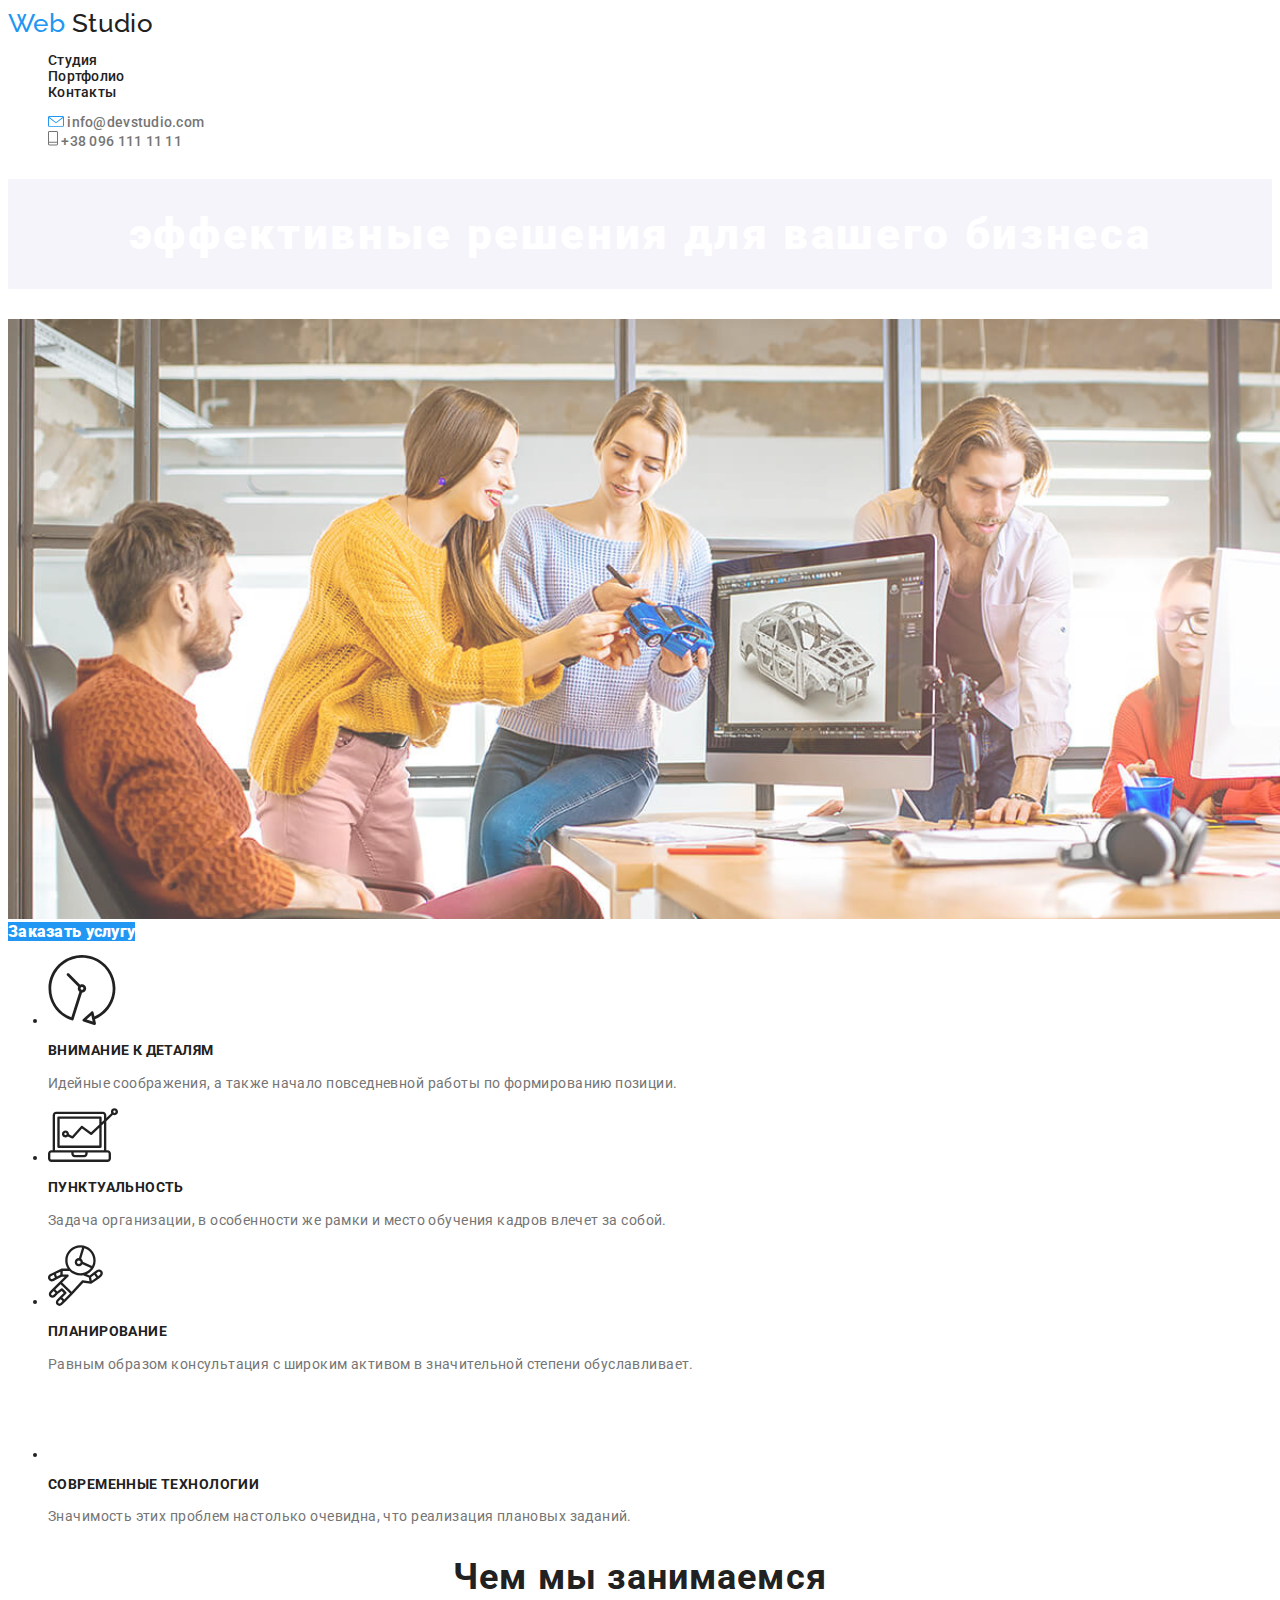
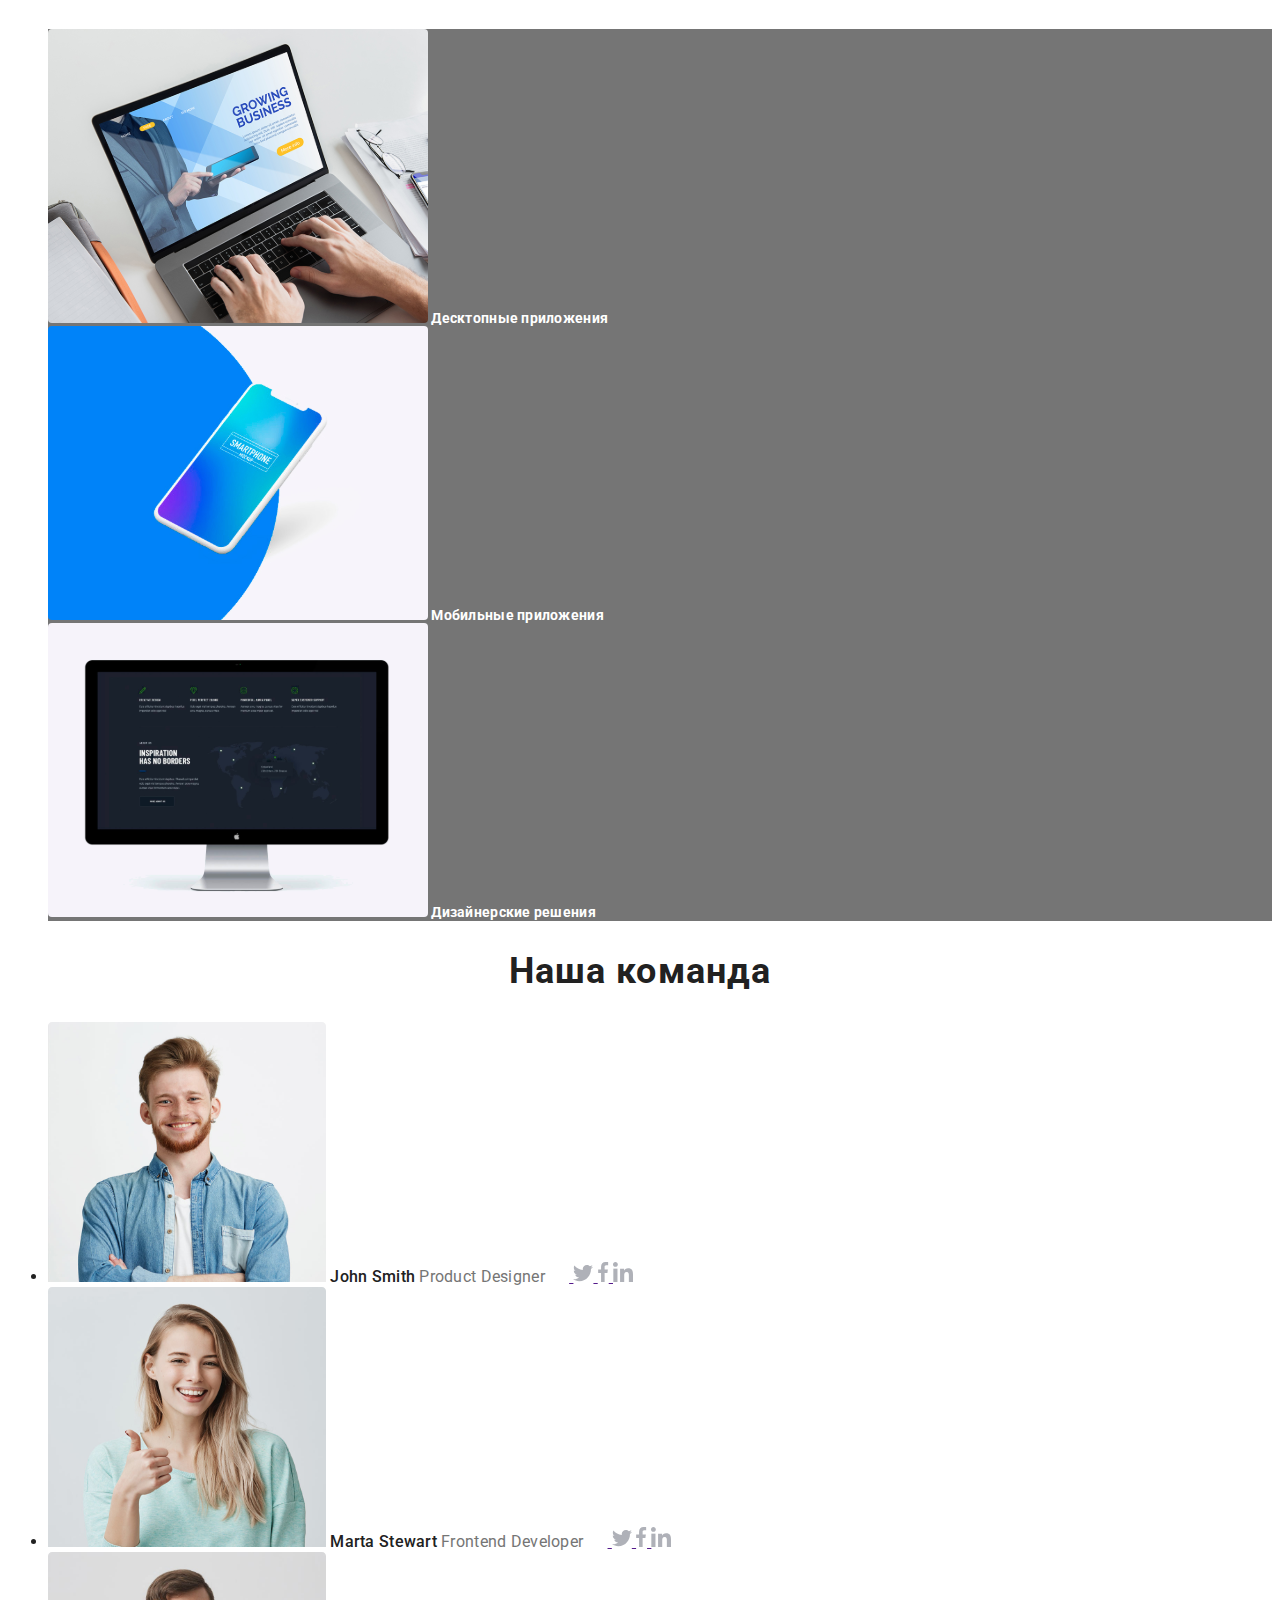
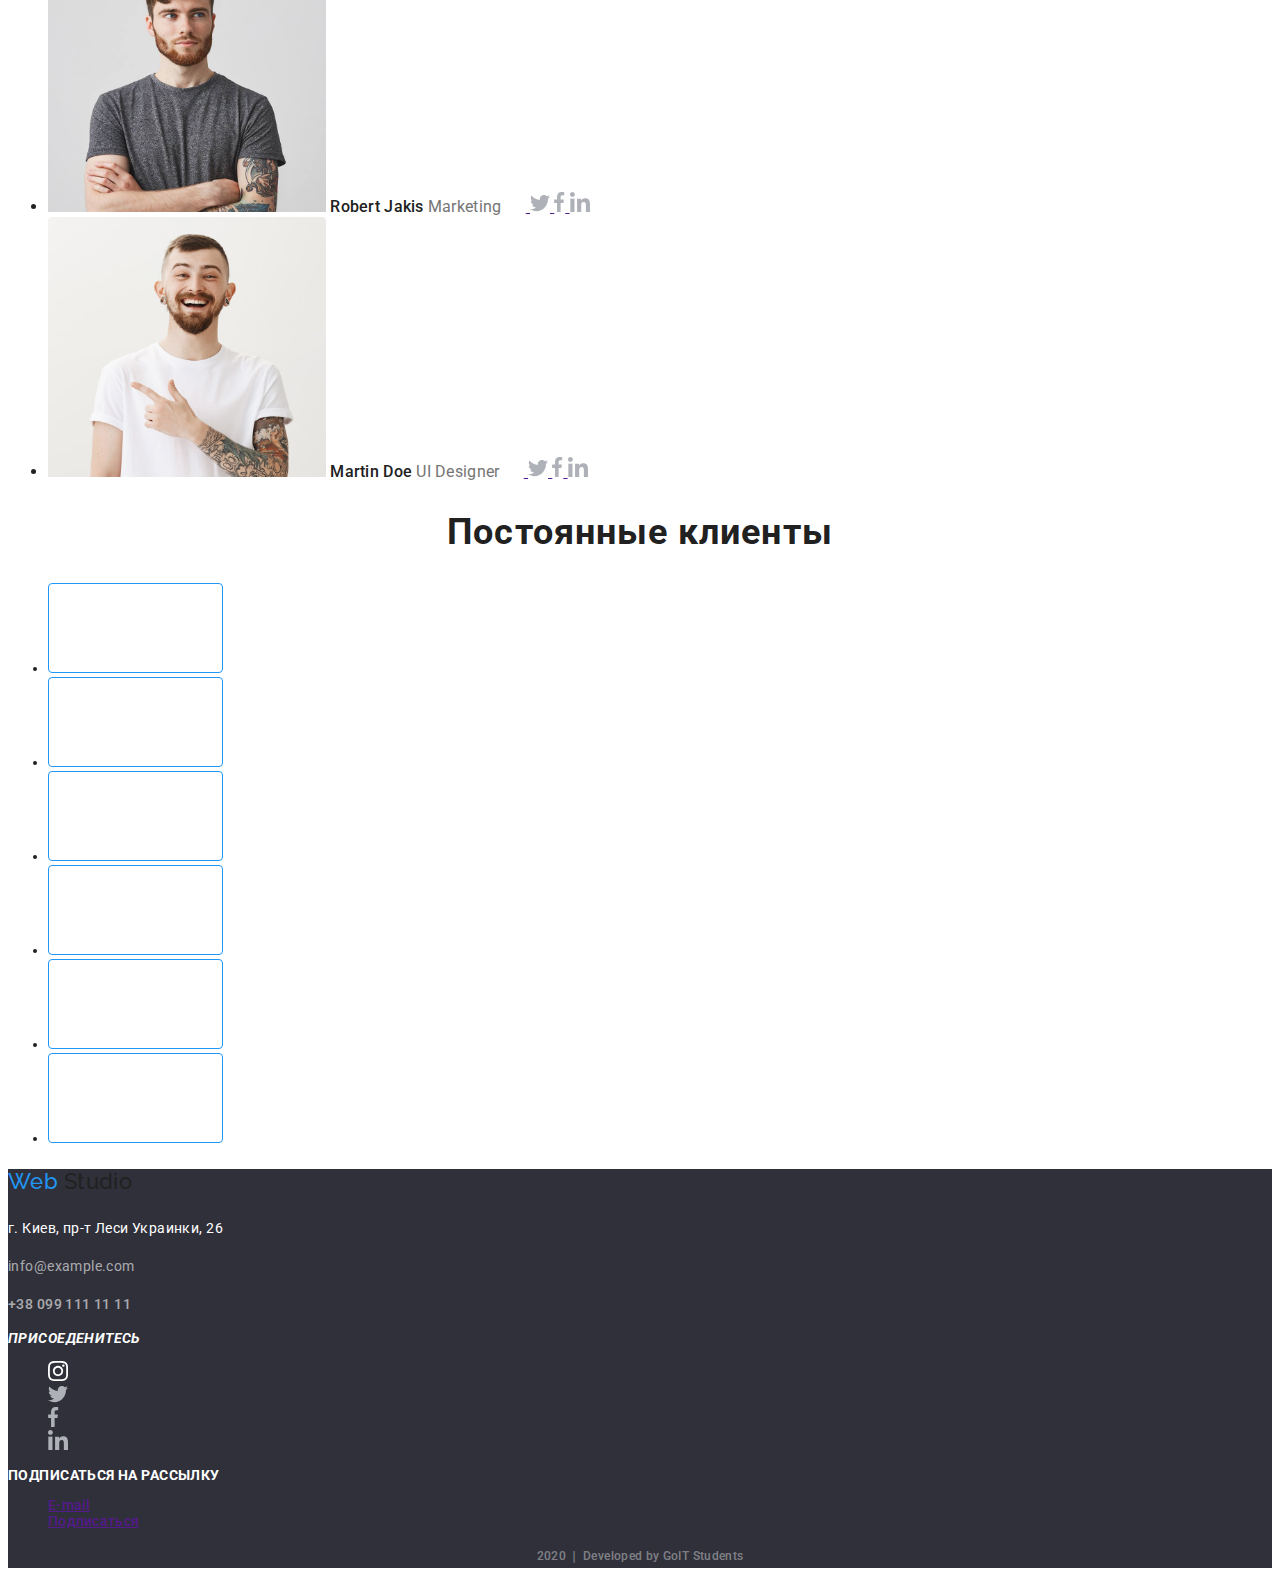
==== commit 7430f26e: "finish" ====
--- a/index.html
+++ b/index.html
@@ -174,7 +174,7 @@
         </ul>
       </section>
       <section>
-        <h2>Постоянные клиенты</h2>
+        <h2 class="client">Постоянные клиенты</h2>
         <ul>
           <li>
             <a href="">
@@ -215,15 +215,15 @@
       </section>
     </main>
 
-    <footer>
+    <footer class="footer">
       <address>
-        Web Studio
-        <p>г. Киев, пр-т Леси Украинки, 26</p>
-        <p>info@example.com</p>
-        <p>+38 099 111 11 11</p>
-
-        <p>присоединяйтесь</p>
-        <ul>
+        <p class="logo-footer"><span>Web</span> Studio</p>
+        <p class="adress">г. Киев, пр-т Леси Украинки, 26</p>
+        <p class="email">info@example.com</p>
+        <p class="phone">+38 099 111 11 11</p>
+
+        <p class="text-footer">ПРИСОЕДЕНИТЕСЬ</p>
+        <ul class="navigation">
           <li>
             <a href="">
               <img src="./image/instagram.svg" alt="" />
@@ -250,8 +250,8 @@
         </ul>
       </address>
 
-      <p>подписаться на рассылку</p>
-      <ul>
+      <p class="text-footer">ПОДПИСАТЬСЯ НА РАССЫЛКУ</p>
+      <ul class="navigation">
         <li>
           <a href="">E-mail</a>
         </li>
@@ -261,7 +261,7 @@
         </li>
       </ul>
 
-      <p>2020 Developed by GoIT Students</p>
+      <p class="product">2020 &#10072; Developed by GoIT Students</p>
     </footer>
   </body>
 </html>
--- a/css/styles.css
+++ b/css/styles.css
@@ -98,7 +98,7 @@
 font-weight: 900;
 font-size: 16px;
 line-height: 1,87;
-text-decoration: ;
+text-decoration: none ;
 }
 /* section 1 */
 .section-heading {
@@ -155,4 +155,125 @@
 .people > span {
     color: #757575;
     font-weight: 400;
-}+}
+.client {
+font-weight: 700;
+font-size: 36px;
+line-height: 1.16;
+text-align: center;
+letter-spacing: 0.03em
+}
+
+/* footer
+ */
+ .logo-footer {
+   color: var(--logo-color);
+  font-family: Raleway, cursive;
+  font-style: normal;
+  font-size: 22px;
+  font-style: 700;
+  line-height: 1.181;  
+ }
+ .logo-footer >span {
+   color: var(--logo-span);  
+ }
+ .adress {
+   color: #ffffff;
+   font-style: normal;
+   font-weight: normal;
+   font-size: 14px;
+line-height: 1.71;
+letter-spacing: 0.03em  
+ }
+ .email{
+color: rgba(255, 255, 255, 0.6);
+font-size: 14px;
+font-style: normal;
+font-weight: normal;
+line-height: 1.71;
+letter-spacing: 0.03em;
+  
+ }
+ .phone{
+color: rgba(255, 255, 255, 0.6);
+font-size: 14px;
+font-style: normal;
+line-height: 1.71;
+letter-spacing: 0.03em;  
+ }
+ .text-footer {
+color: #ffffff;
+font-weight: 700;
+font-size: 14px;
+line-height: 1.14;
+letter-spacing: 0.03em;
+}
+
+ .navigation {
+list-style: none; 
+text-decoration: none;
+
+ }
+ .product {
+color: rgba(255, 255, 255, 0.4);
+font-size: 12px;
+line-height: 2;
+text-align: center;
+letter-spacing: 0.03em;
+
+ }
+
+ .footer {
+background-color: #2F303A;
+ }
+
+
+ /* портфолио */
+
+ .button {
+color: #212121;
+font-family: Roboto;
+font-style: normal;
+font-weight: 500;
+font-size: 16px;
+line-height: 26px;
+background-color: #F5F4FA;
+ }
+ .button  :hover,
+ .button  :focus {
+   color: var(--colore-focus);
+ }
+
+ .portfolio {
+list-style: none; 
+text-decoration: none;
+
+ }
+
+ .portfolio .link {
+list-style: none; 
+text-decoration: none;
+}
+
+.link-header {
+  color: #212121;
+font-weight: 700;
+font-size: 18px;
+line-height: 36px;
+letter-spacing: 0.06em;
+}
+
+ .link-text {
+color: #757575;
+font-size: 16px;
+line-height: 30px;
+letter-spacing: 0.03em;
+ }
+
+ .text-demo{
+color: #FFFFFF;
+font-size: 18px;
+line-height: 28px;
+letter-spacing: 0.03em;
+background: #2196f3;
+ }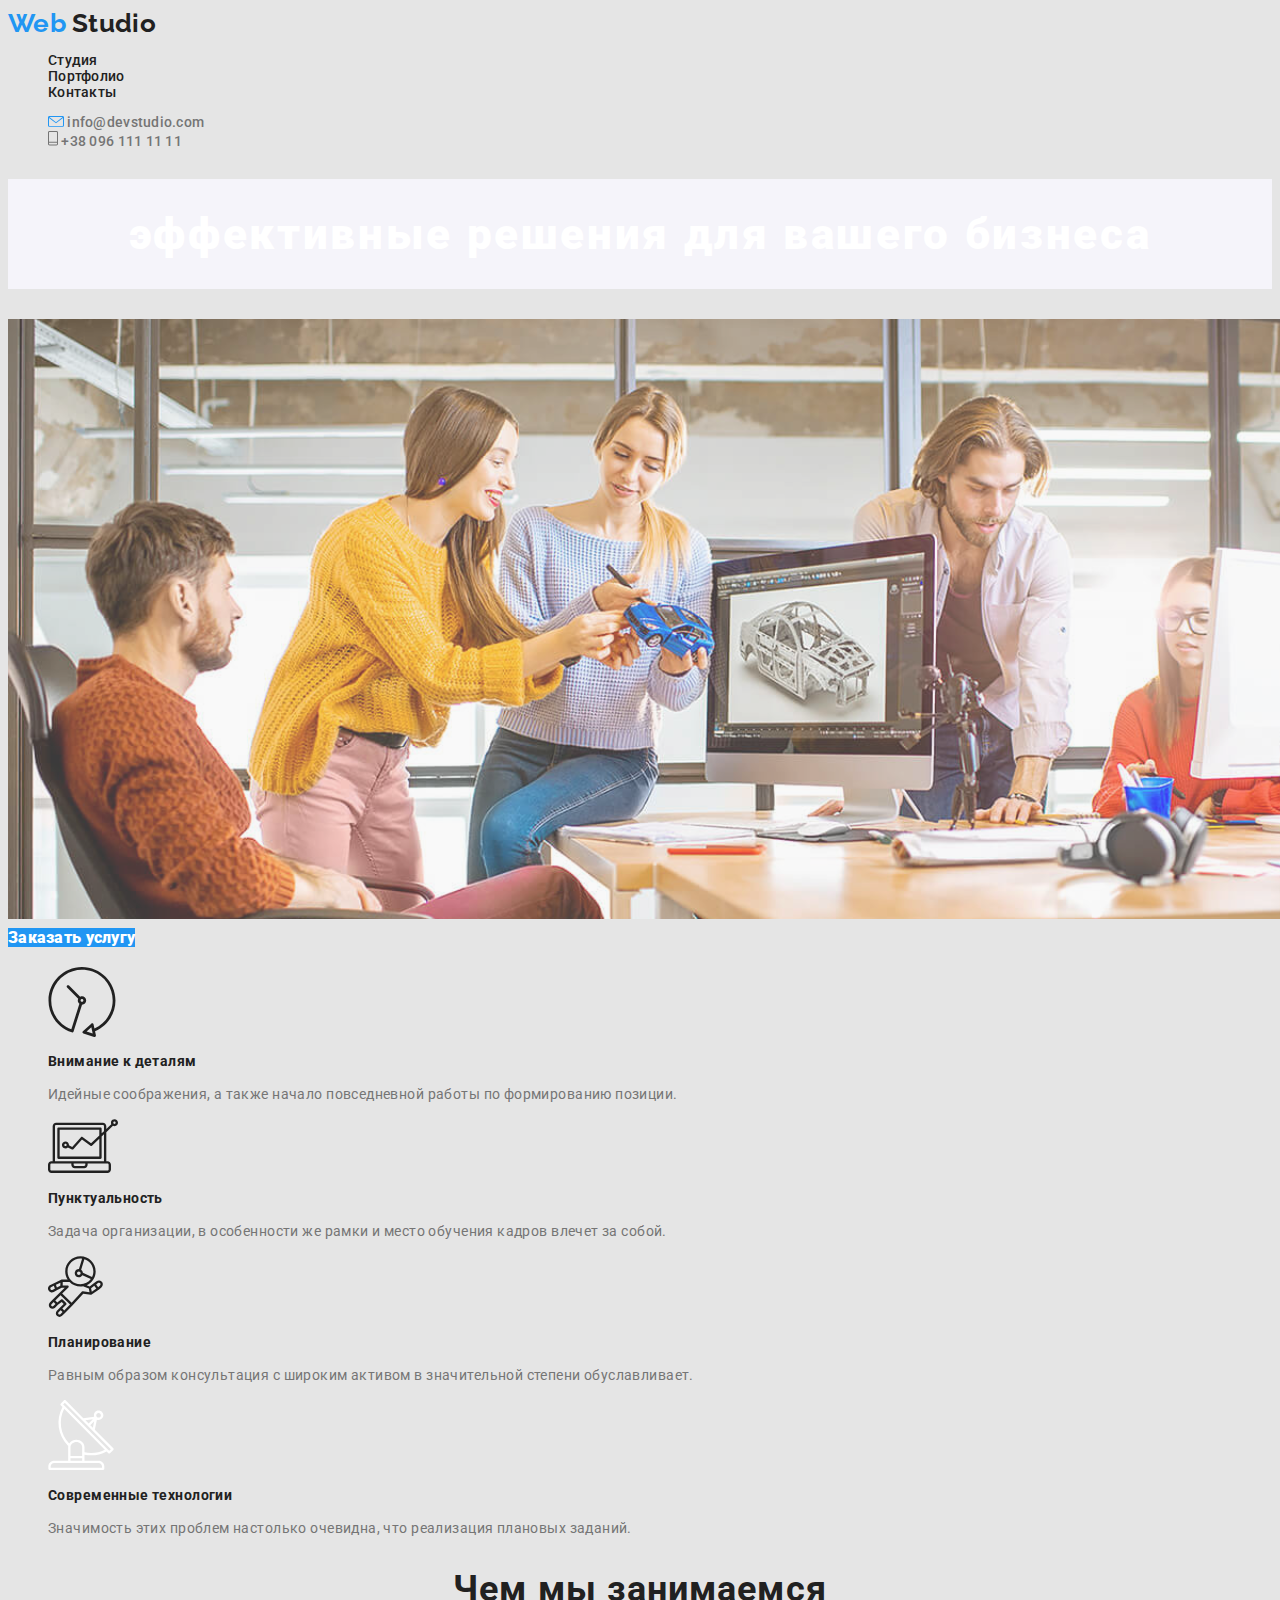
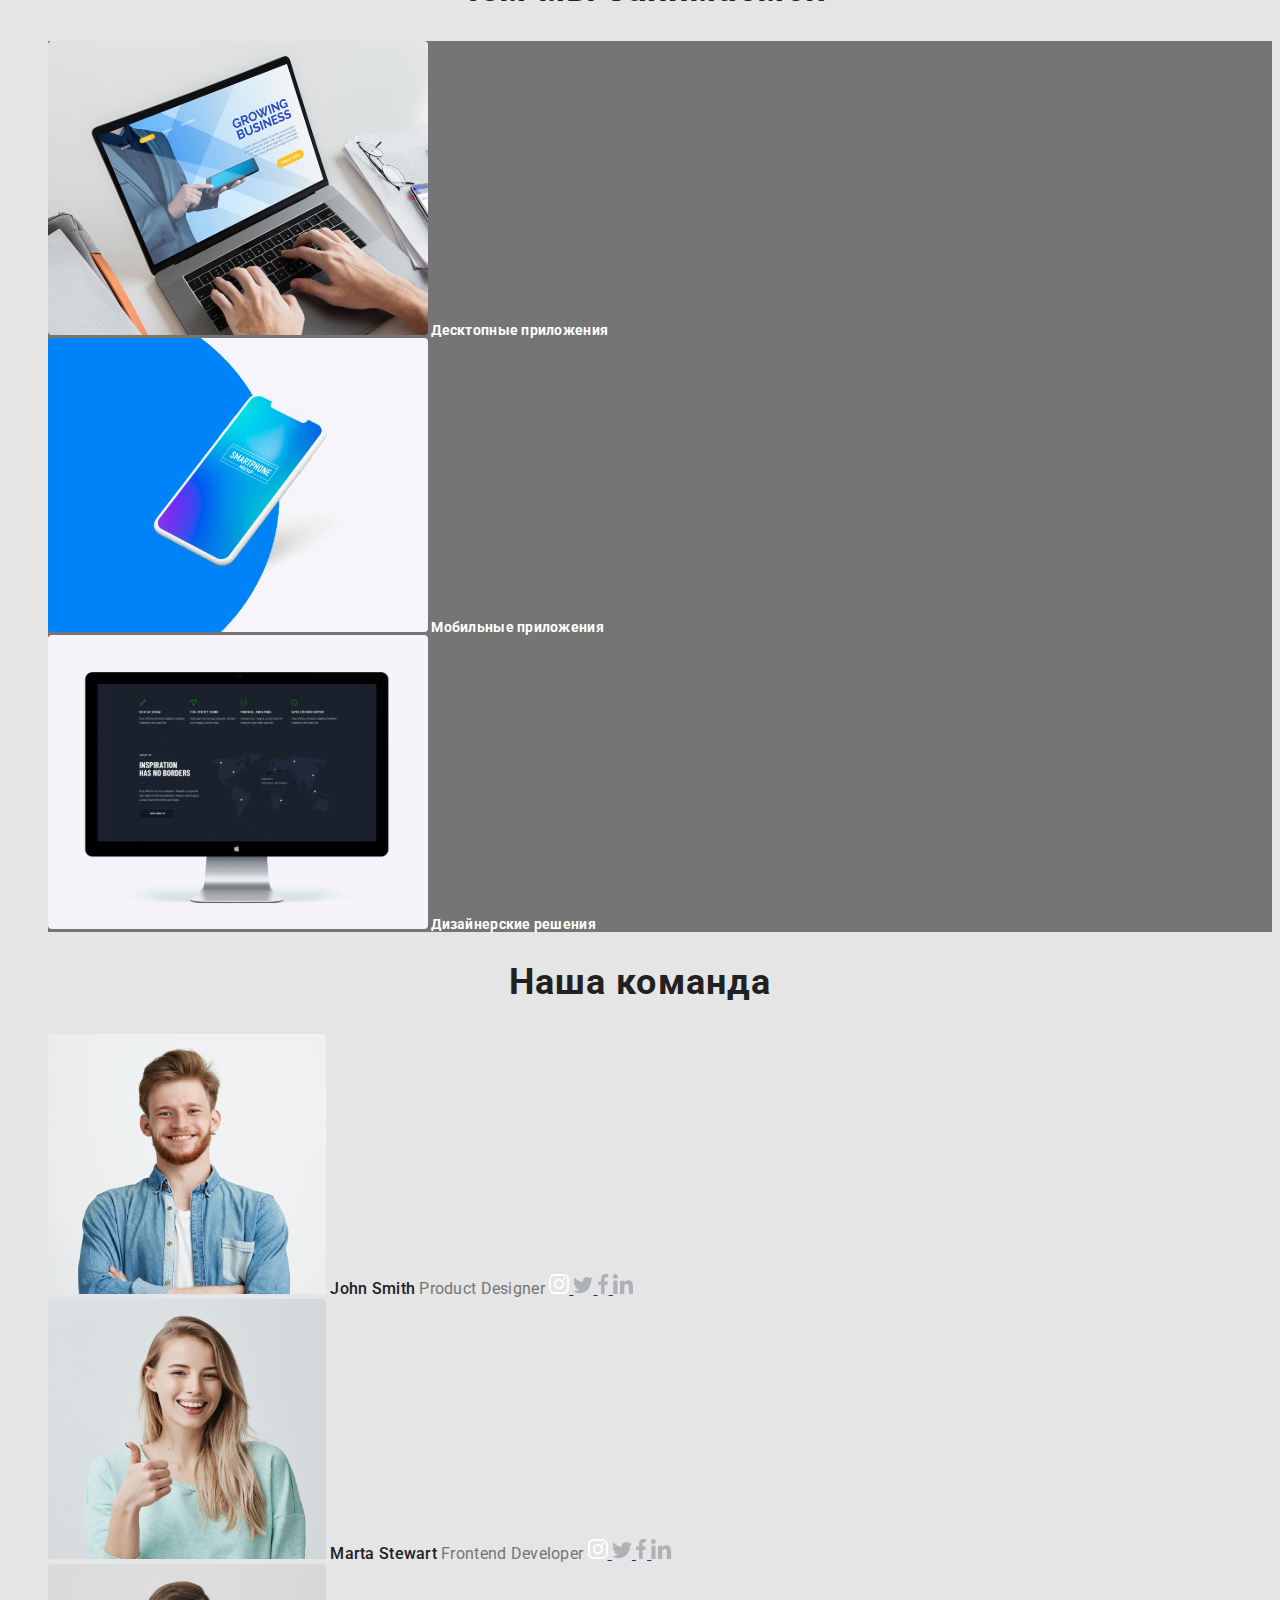
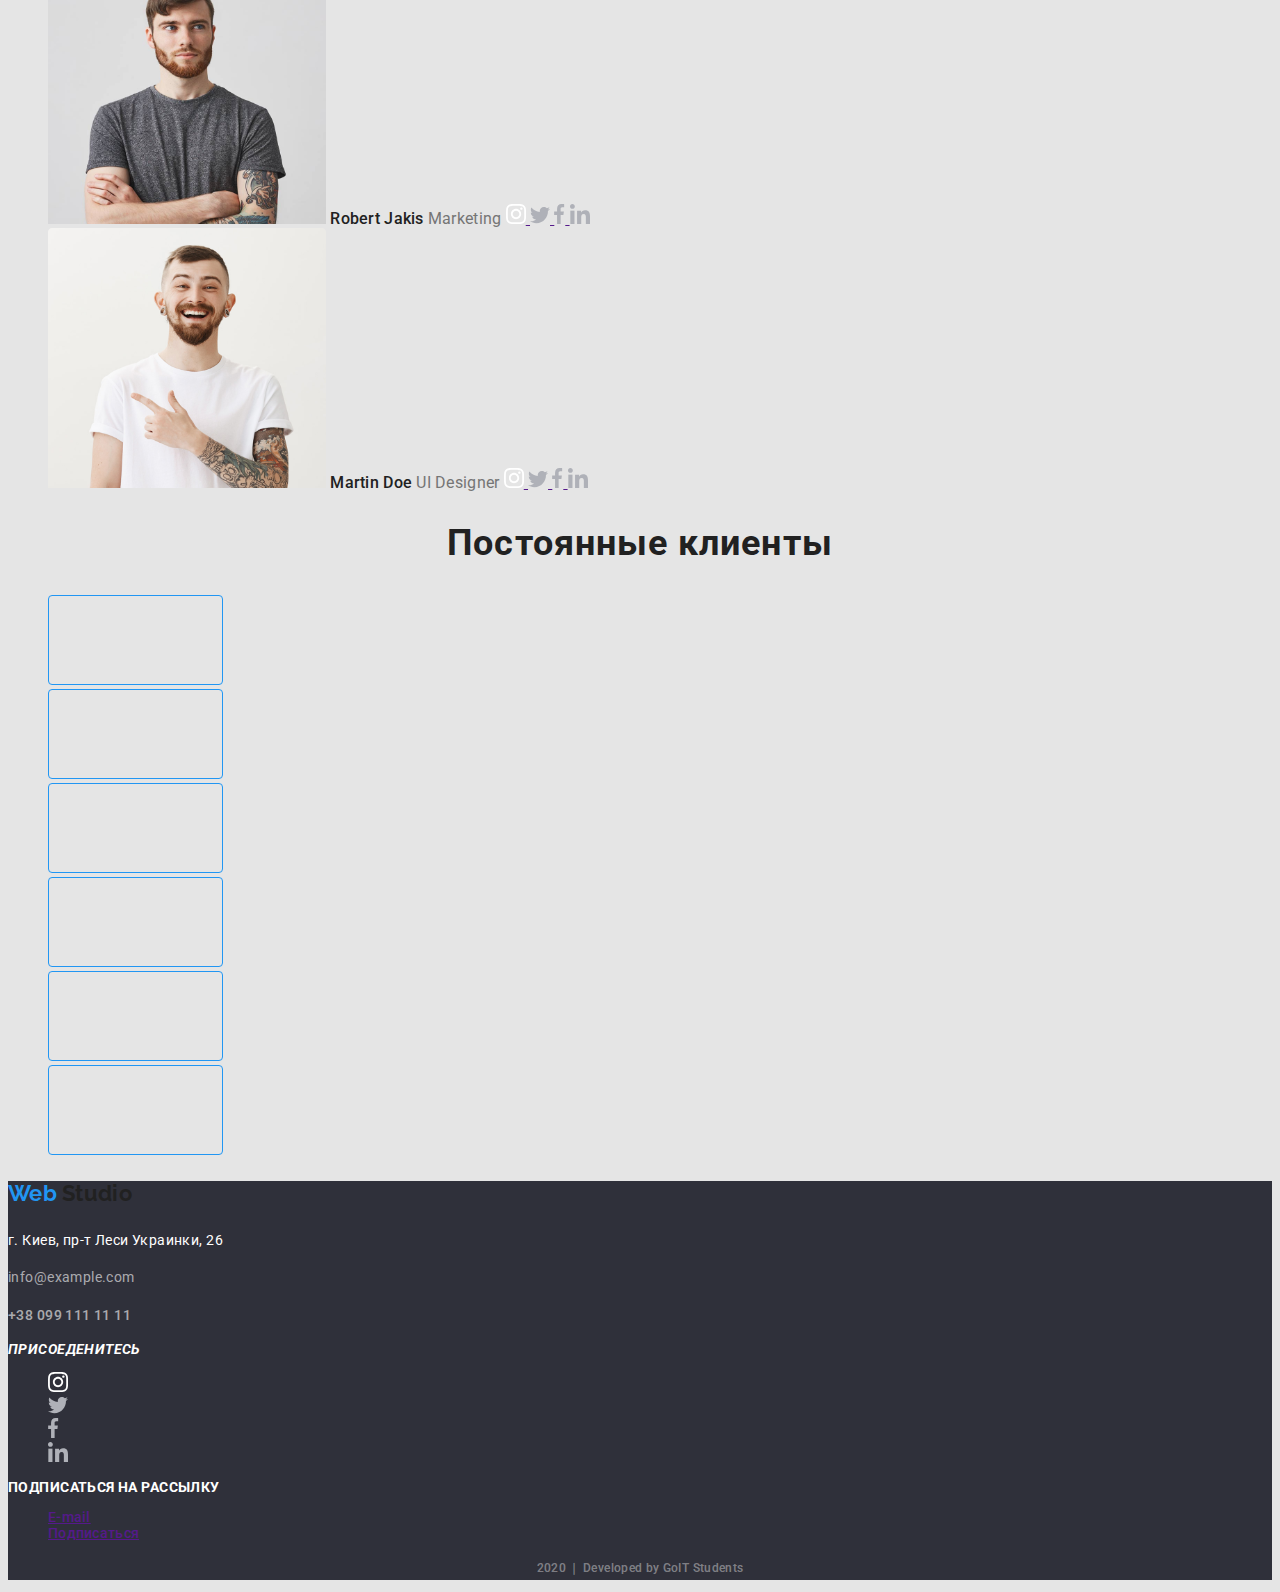
==== commit 18f4abf9: "готово" ====
--- a/index.html
+++ b/index.html
@@ -46,7 +46,7 @@
         <a href="" class="hero-button">Заказать услугу</a>
       </section>
       <section class="section">
-        <ul>
+        <ul class="li">
           <li>
             <img src="./image/section3.svg" alt="" />
             <h3 class="section-heading">Внимание к деталям</h3>
@@ -87,7 +87,7 @@
 
       <section class="section-work">
         <h2 class="heading">Чем мы занимаемся</h2>
-        <ul>
+        <ul class="li">
           <li class="title">
             <img src="./image/img1.svg" alt="" /> Десктопные приложения
           </li>
@@ -102,7 +102,7 @@
 
       <section class="section-team">
         <h2 class="heading">Наша команда</h2>
-        <ul>
+        <ul class="li">
           <li class="people">
             <img src="./image/Smith.svg" alt="" />
             John Smith <span> Product Designer</span>
@@ -175,7 +175,7 @@
       </section>
       <section>
         <h2 class="client">Постоянные клиенты</h2>
-        <ul>
+        <ul class="li">
           <li>
             <a href="">
               <img src="./image/client1.svg" alt="" />
--- a/css/styles.css
+++ b/css/styles.css
@@ -21,7 +21,7 @@
 letter-spacing: 0.02em; */
 
 body {
-  background-color;
+  background-color: var(--colore-backgraund);
   color: var(--colore-heading);
   font-family: Roboto, cursive;
   letter-spacing: 0.02em;
@@ -35,7 +35,7 @@
   font-family: Raleway, cursive;
 
   font-size: 26px;
-  font-style: 700;
+  font-weight: 700;
   line-height: 1.19;
   text-decoration: none;
 }
@@ -84,196 +84,192 @@
 text-transform: uppercase; */
 .hero-text {
   color: #ffffff;
-  background-color:#F5F4FA;
+  background-color: #f5f4fa;
   font-weight: 900;
   font-size: 44px;
   line-height: 2.5;
   text-align: center;
   letter-spacing: 0.06em;
-  
 }
 .hero-button {
-color: #ffffff;
-background-color:#2196F3;
-font-weight: 900;
-font-size: 16px;
-line-height: 1,87;
-text-decoration: none ;
+  color: #ffffff;
+  background-color: #2196f3;
+  font-weight: 900;
+  font-size: 16px;
+  line-height: 1.87;
+  text-decoration: none;
 }
 /* section 1 */
 .section-heading {
-color: var(--colore-heading);
-font-style: normal;
-font-weight: 700;
-font-size: 14px;
-line-height: 1.14;
-letter-spacing: 0.03em;
-text-transform: uppercase;
+  color: var(--colore-heading);
+  font-style: normal;
+  font-weight: 700;
+  font-size: 14px;
+  line-height: 1.14;
+  letter-spacing: 0.03em;
+  text-decoration: none;
 }
 .section-text {
-color: var(--colore-text);
-font-weight: 400;
-font-size: 14px;
-line-height: 1.5;
-letter-spacing: 0.03em;
-}
- /* section 2 робота */
- .section-work .heading {
-color: var(--colore-heading);
-font-weight: 700;
-font-size: 36px;
-line-height: 1.16;
-text-align: center;
-letter-spacing: 0.03em;
- }
- 
-.section-work .title{
- color: #ffffff;
- background-color: #757575;
- font-weight: 700;
- font-size: 14px;
- line-height: 1.16;
- 
+  color: var(--colore-text);
+  font-weight: 400;
+  font-size: 14px;
+  line-height: 1.5;
+  letter-spacing: 0.03em;
+  text-decoration: none;
+}
+.li {
+  list-style: none;
+}
+/* section 2 робота */
+.section-work .heading {
+  color: var(--colore-heading);
+  font-weight: 700;
+  font-size: 36px;
+  line-height: 1.16;
+  text-align: center;
+  letter-spacing: 0.03em;
+}
+
+.section-work .title {
+  color: #ffffff;
+  background-color: #757575;
+  font-weight: 700;
+  font-size: 14px;
+  line-height: 1.16;
 }
 
 /* команда */
 .section-team .heading {
-color: var(--colore-heading);
-font-weight: 700;
-font-size: 36px;
-line-height: 1.16;
-text-align: center;
-letter-spacing: 0.03em;
-
-}
-.section-team .people{
-color: var(--colore-heading);
-font-weight: 500;
-font-size: 16px;
-line-height: 1.18;
+  color: var(--colore-heading);
+  font-weight: 700;
+  font-size: 36px;
+  line-height: 1.16;
+  text-align: center;
+  letter-spacing: 0.03em;
+}
+.section-team .people {
+  color: var(--colore-heading);
+  font-weight: 500;
+  font-size: 16px;
+  line-height: 1.18;
 }
 .people > span {
-    color: #757575;
-    font-weight: 400;
+  color: #757575;
+  font-weight: 400;
 }
 .client {
-font-weight: 700;
-font-size: 36px;
-line-height: 1.16;
-text-align: center;
-letter-spacing: 0.03em
+  font-weight: 700;
+  font-size: 36px;
+  line-height: 1.16;
+  text-align: center;
+  letter-spacing: 0.03em;
 }
 
 /* footer
  */
- .logo-footer {
-   color: var(--logo-color);
+.logo-footer {
+  color: var(--logo-color);
   font-family: Raleway, cursive;
   font-style: normal;
   font-size: 22px;
-  font-style: 700;
-  line-height: 1.181;  
- }
- .logo-footer >span {
-   color: var(--logo-span);  
- }
- .adress {
-   color: #ffffff;
-   font-style: normal;
-   font-weight: normal;
-   font-size: 14px;
-line-height: 1.71;
-letter-spacing: 0.03em  
- }
- .email{
-color: rgba(255, 255, 255, 0.6);
-font-size: 14px;
-font-style: normal;
-font-weight: normal;
-line-height: 1.71;
-letter-spacing: 0.03em;
-  
- }
- .phone{
-color: rgba(255, 255, 255, 0.6);
-font-size: 14px;
-font-style: normal;
-line-height: 1.71;
-letter-spacing: 0.03em;  
- }
- .text-footer {
-color: #ffffff;
-font-weight: 700;
-font-size: 14px;
-line-height: 1.14;
-letter-spacing: 0.03em;
-}
-
- .navigation {
-list-style: none; 
-text-decoration: none;
-
- }
- .product {
-color: rgba(255, 255, 255, 0.4);
-font-size: 12px;
-line-height: 2;
-text-align: center;
-letter-spacing: 0.03em;
-
- }
-
- .footer {
-background-color: #2F303A;
- }
-
-
- /* портфолио */
-
- .button {
-color: #212121;
-font-family: Roboto;
-font-style: normal;
-font-weight: 500;
-font-size: 16px;
-line-height: 26px;
-background-color: #F5F4FA;
- }
- .button  :hover,
- .button  :focus {
-   color: var(--colore-focus);
- }
-
- .portfolio {
-list-style: none; 
-text-decoration: none;
-
- }
-
- .portfolio .link {
-list-style: none; 
-text-decoration: none;
+  font-weight: 700;
+  line-height: 1.181;
+}
+.logo-footer > span {
+  color: var(--logo-span);
+}
+.adress {
+  color: #ffffff;
+  font-style: normal;
+  font-weight: normal;
+  font-size: 14px;
+  line-height: 1.71;
+  letter-spacing: 0.03em;
+}
+.email {
+  color: rgba(255, 255, 255, 0.6);
+  font-size: 14px;
+  font-style: normal;
+  font-weight: normal;
+  line-height: 1.71;
+  letter-spacing: 0.03em;
+}
+.phone {
+  color: rgba(255, 255, 255, 0.6);
+  font-size: 14px;
+  font-style: normal;
+  line-height: 1.71;
+  letter-spacing: 0.03em;
+}
+.text-footer {
+  color: #ffffff;
+  font-weight: 700;
+  font-size: 14px;
+  line-height: 1.14;
+  letter-spacing: 0.03em;
+}
+
+.navigation {
+  list-style: none;
+  text-decoration: none;
+}
+.product {
+  color: rgba(255, 255, 255, 0.4);
+  font-size: 12px;
+  line-height: 2;
+  text-align: center;
+  letter-spacing: 0.03em;
+}
+
+.footer {
+  background-color: #2f303a;
+}
+
+/* портфолио */
+
+.button {
+  color: #212121;
+  font-family: Roboto;
+  font-style: normal;
+  font-weight: 500;
+  font-size: 16px;
+  line-height: 26px;
+  background-color: #f5f4fa;
+}
+.button :hover,
+.button :focus {
+  color: var(--colore-focus);
+}
+
+.portfolio {
+  list-style: none;
+  text-decoration: none;
+}
+
+.portfolio .link {
+  list-style: none;
+  text-decoration: none;
 }
 
 .link-header {
   color: #212121;
-font-weight: 700;
-font-size: 18px;
-line-height: 36px;
-letter-spacing: 0.06em;
-}
-
- .link-text {
-color: #757575;
-font-size: 16px;
-line-height: 30px;
-letter-spacing: 0.03em;
- }
-
- .text-demo{
-color: #FFFFFF;
-font-size: 18px;
-line-height: 28px;
-letter-spacing: 0.03em;
-background: #2196f3;
- }+  font-weight: 700;
+  font-size: 18px;
+  line-height: 36px;
+  letter-spacing: 0.06em;
+}
+
+.link-text {
+  color: #757575;
+  font-size: 16px;
+  line-height: 30px;
+  letter-spacing: 0.03em;
+}
+
+.text-demo {
+  color: #ffffff;
+  font-size: 18px;
+  line-height: 28px;
+  letter-spacing: 0.03em;
+  background: #2196f3;
+}
